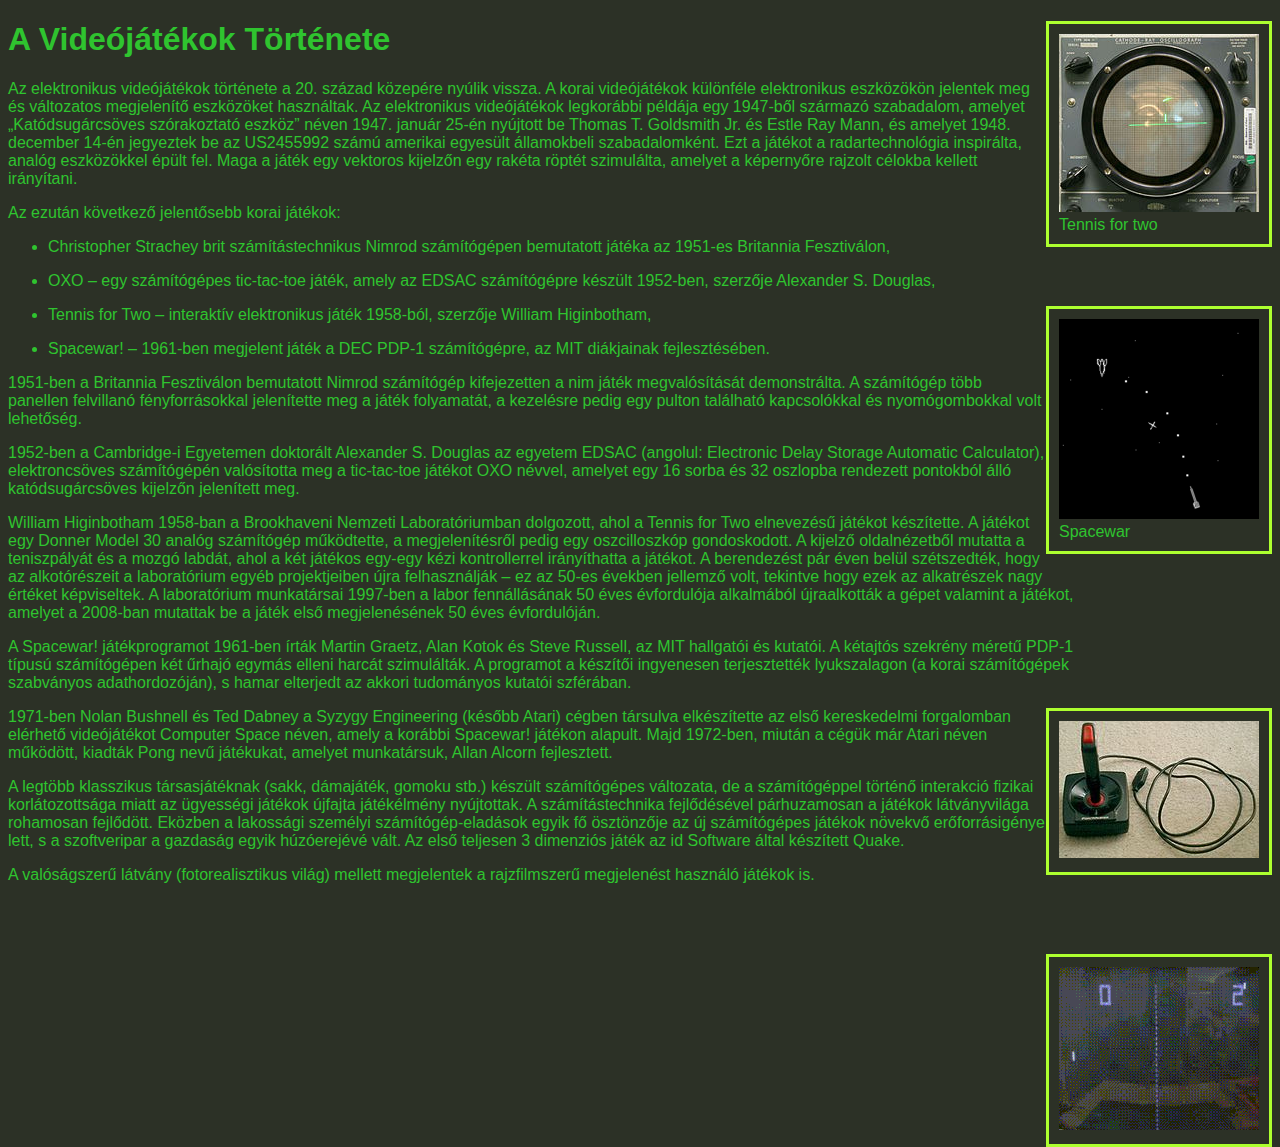
==== jatek_tortenet.html @ 8d6bd7cc "tortenet kép fixed" ====
<!DOCTYPE html>
<html lang="hu">

    <head>
        <meta charset="UTF-8">
        <meta http-equiv="X-UA-Compatible" content="IE=edge">
        <meta name="viewport" content="width=device-width, initial-scale=1.0">
        <title>Játékok története</title>
        <link rel="stylesheet" href="index.css">
    </head>

    <body>
        <div class="tortenetkep">
            <img src="images/tennis_for_two.jpg" alt="Tennis for two">
            <div class="tortenetkepszove">
                Tennis for two
            </div>
        </div>
        <h1>A Videójátékok Története</h1>

        <p>Az elektronikus videójátékok története a 20. század közepére nyúlik vissza. A korai videójátékok különféle
            elektronikus eszközökön jelentek meg és változatos megjelenítő eszközöket használtak. Az elektronikus
            videójátékok legkorábbi példája egy 1947-ből származó szabadalom, amelyet „Katódsugárcsöves szórakoztató eszköz”
            néven 1947. január 25-én nyújtott be Thomas T. Goldsmith Jr. és Estle Ray Mann, és amelyet 1948. december 14-én
            jegyeztek be az US2455992 számú amerikai egyesült államokbeli szabadalomként. Ezt a játékot a radartechnológia
            inspirálta, analóg eszközökkel épült fel. Maga a játék egy vektoros kijelzőn egy rakéta röptét szimulálta,
            amelyet a képernyőre rajzolt célokba kellett irányítani.
        </p>
        <p>
            Az ezután következő jelentősebb korai játékok:
        </p>
        
        <ul>
            <li>
                <p>
                    
                    Christopher Strachey brit számítástechnikus Nimrod számítógépen bemutatott játéka az 1951-es Britannia
                    Fesztiválon,
                </p>
            </li>
            <li>
                <p>
                    OXO – egy számítógépes tic-tac-toe játék, amely az EDSAC számítógépre készült 1952-ben, szerzője
                    Alexander S. Douglas,
                    <div class="tortenetkep">
                        <img src="images/Spacewar.jpg" alt="Spacewar"> <br>
                        <div class="tortenetkepszove">
                            Spacewar
                        </div>
                    </div>
                </p>
            </li>
            <li>
                <p>
                    Tennis for Two – interaktív elektronikus játék 1958-ból, szerzője William Higinbotham,
                </p>
            </li>
            <li>
                <p>
                    Spacewar! – 1961-ben megjelent játék a DEC PDP-1 számítógépre, az MIT diákjainak fejlesztésében.
                </p>
            </li>
        </ul>

        <p>
            1951-ben a Britannia Fesztiválon bemutatott Nimrod számítógép kifejezetten a nim játék megvalósítását
            demonstrálta. A számítógép több panellen felvillanó fényforrásokkal jelenítette meg a játék folyamatát, a
            kezelésre pedig egy pulton található kapcsolókkal és nyomógombokkal volt lehetőség.
        </p>
        <p>
            1952-ben a Cambridge-i Egyetemen doktorált Alexander S. Douglas az egyetem EDSAC (angolul: Electronic Delay
            Storage Automatic Calculator), elektroncsöves számítógépén valósította meg a tic-tac-toe játékot OXO névvel,
            amelyet egy 16 sorba és 32 oszlopba rendezett pontokból álló katódsugárcsöves kijelzőn jelenített meg.
        </p>
        <p>
            William Higinbotham 1958-ban a Brookhaveni Nemzeti Laboratóriumban dolgozott, ahol a Tennis for Two elnevezésű
            játékot készítette. A játékot egy Donner Model 30 analóg számítógép működtette, a megjelenítésről pedig egy
            oszcilloszkóp gondoskodott. A kijelző oldalnézetből mutatta a teniszpályát és a mozgó labdát, ahol a két játékos
            egy-egy kézi kontrollerrel irányíthatta a játékot. A berendezést pár éven belül szétszedték, hogy az
            alkotórészeit a laboratórium egyéb projektjeiben újra felhasználják – ez az 50-es években jellemző volt,
            tekintve hogy ezek az alkatrészek nagy értéket képviseltek. A laboratórium munkatársai 1997-ben a labor
            fennállásának 50 éves évfordulója alkalmából újraalkották a gépet valamint a játékot, amelyet a 2008-ban
            mutattak be a játék első megjelenésének 50 éves évfordulóján.
        </p>
        <p>
            A Spacewar! játékprogramot 1961-ben írták Martin Graetz, Alan Kotok és Steve Russell, az MIT hallgatói és
            kutatói. A kétajtós szekrény méretű PDP-1 típusú számítógépen két űrhajó egymás elleni harcát szimulálták. A
            programot a készítői ingyenesen terjesztették lyukszalagon (a korai számítógépek szabványos adathordozóján), s
            hamar elterjedt az akkori tudományos kutatói szférában.
        </p>
        <div class="tortenetkep">
            <img src="images/Joystick.png" alt="">
            <div class="tortenetkepszove">

            </div>
        </div>
        <p>
            1971-ben Nolan Bushnell és Ted Dabney a Syzygy Engineering (később Atari) cégben társulva elkészítette az első
            kereskedelmi forgalomban elérhető videójátékot Computer Space néven, amely a korábbi Spacewar! játékon alapult.
                Majd 1972-ben, miután a cégük már Atari néven működött, kiadták Pong nevű játékukat, amelyet munkatársuk, Allan
                Alcorn fejlesztett.
        </p>
        <p>
                A legtöbb klasszikus társasjátéknak (sakk, dámajáték, gomoku stb.) készült számítógépes változata, de a
                számítógéppel történő interakció fizikai korlátozottsága miatt az ügyességi játékok újfajta játékélmény
                nyújtottak. A számítástechnika fejlődésével párhuzamosan a játékok látványvilága rohamosan fejlődött. Eközben a
                lakossági személyi számítógép-eladások egyik fő ösztönzője az új számítógépes játékok növekvő erőforrásigénye
                lett, s a szoftveripar a gazdaság egyik húzóerejévé vált. Az első teljesen 3 dimenziós játék az id Software
                által készített Quake.
        </p>
        <p>
                A valóságszerű látvány (fotorealisztikus világ) mellett megjelentek a rajzfilmszerű megjelenést használó játékok
                is.
        </p><br><br><br>
        <div class="tortenetkep">
            <img src="images/Pong_Game.gif" alt="">
                <div class="tortenetkepszove">
                        
                </div>
        </div>
    </body>

</html>
---- index.css ----
body {
    background-color:rgb(44, 49, 38);
    color:rgb(47, 196, 47);
    font-family:Arial, Helvetica, sans-serif;
}
#topnav{
    background-color:rgb(20, 22, 17);
    border:5px solid rgb(20, 22, 17);
    padding:10px;
    box-shadow:0px 0px 10px 0px black, 0px 0px 20px 0px black;
}
#topnav a{
    color:white;
    text-decoration:none;
    font-size:22px;
    font-weight:bold;
    padding:15px;
    transition:ease-in-out 0.3s;
}
#topnav a:hover{
    background-color:rgb(47, 196, 47);
    box-shadow:0px 0px 10px 0px rgb(47, 196, 47), 0px 0px 20px 0px rgb(47, 196, 47);
    transition:ease-in-out 0.3s;
    color:black;
}
.focim{
    text-align:center;
    font-size:70px;
    cursor:default;
    margin-bottom:25px;
    margin-top:25px;
    margin-top:40px;
    margin-bottom:40px;
}

.focim span{
    font-size:115px;
    color:rgb(255, 255, 255);
    border:5px solid rgb(47, 196, 47);
    border-radius:100%;
    padding:15px;
    padding-left:45px;
    padding-right:45px;
    transition: ease-in-out 0.3s;
    background-color: rgba(19, 19, 22, 0.37);
    font-family:cursive;
    cursor:pointer;
    box-shadow:0px 0px 10px 0px black, 0px 0px 20px 0px black;
}
.focim span:hover{
    font-size:130px;
    transition: ease-in-out 0.3s;
    box-shadow:0px 0px 10px 0px rgb(47, 196, 47), 0px 0px 20px 0px rgb(47, 196, 47);
   
    background-color:rgba(255, 255, 255, 0.164);
    color:rgb(255, 255, 255);
    border:3px solid rgba(0, 0, 0, 0);

}
p{
    margin-right:190px;
}
.focim a{
    text-decoration:none;

}
.tortenetkep{
    float:right;
    padding: 10px;
    border:3px solid greenyellow;
    width:200px;
}
.tortenetkepszoveg{
    position:relative;
    left:10px;
    right: 10px;
    top:5px;
    width:180px;
    height:auto;

}
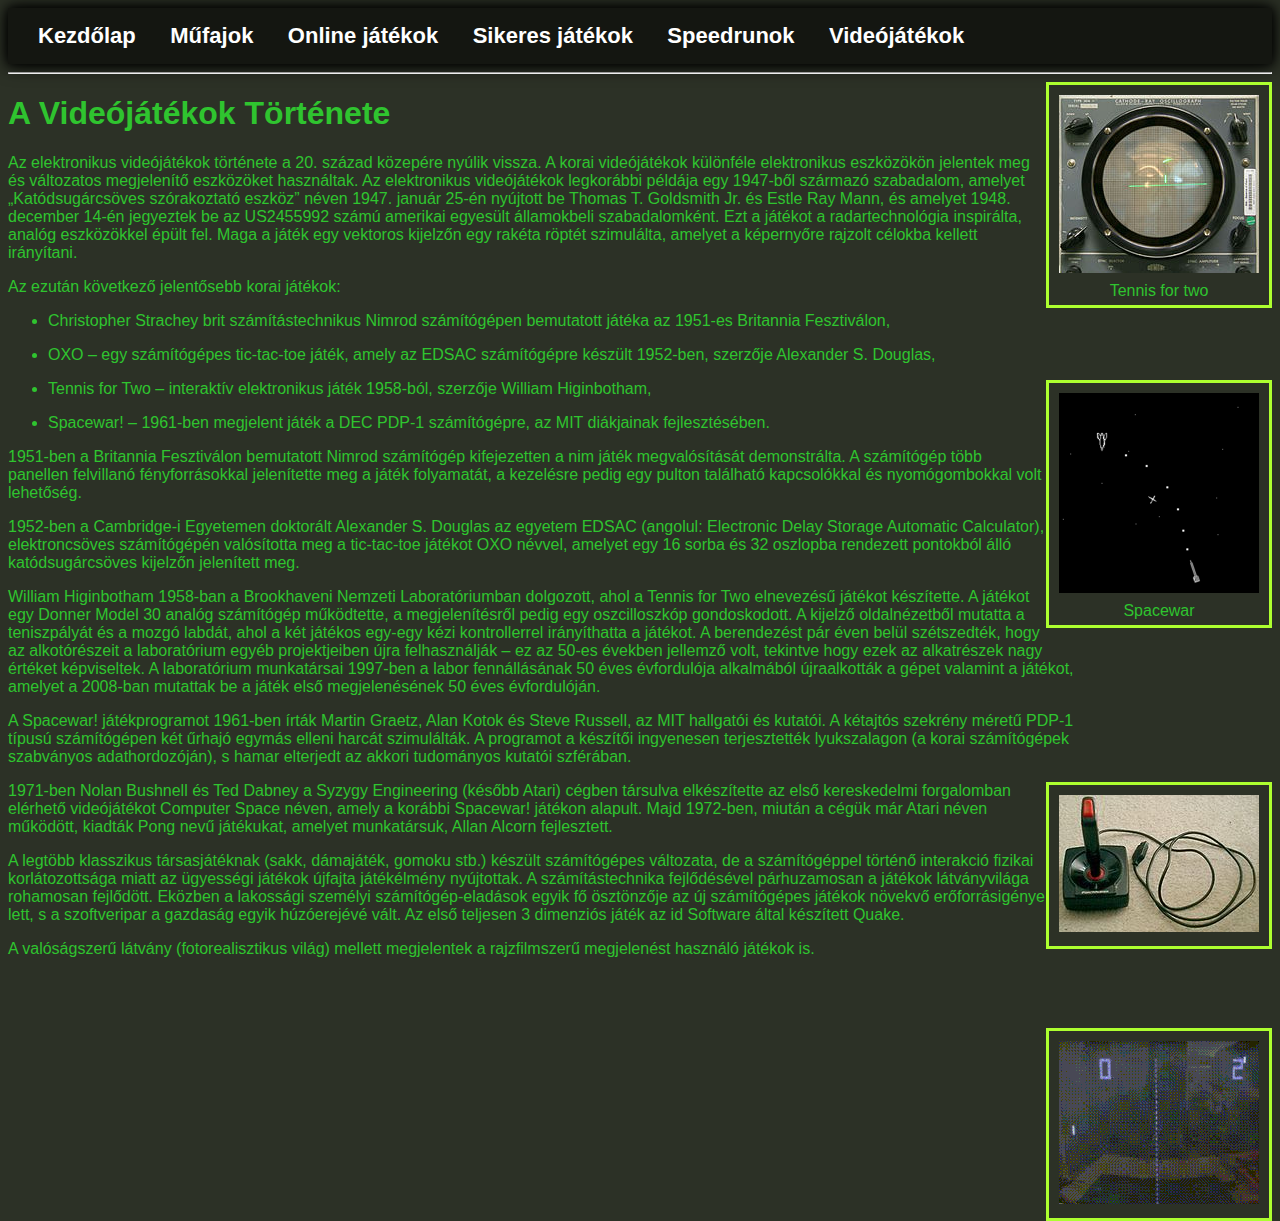
==== commit 76b1e3ea: "Merge branch 'main' of https://github.com/mezeirenata/Jatekok" ====
--- a/jatek_tortenet.html
+++ b/jatek_tortenet.html
@@ -7,12 +7,27 @@
         <meta name="viewport" content="width=device-width, initial-scale=1.0">
         <title>Játékok története</title>
         <link rel="stylesheet" href="index.css">
+
+        <style>
+        </style>
+
     </head>
 
     <body>
+
+        <div id="topnav">
+            <a href="index.html">Kezdőlap</a>
+            <a href="mufajok.html">Műfajok</a>
+            <a href="onlinejatekok.html">Online játékok</a>
+            <a href="sikeres.html">Sikeres játékok</a>
+            <a href="speedrunok.html">Speedrunok</a>
+            <a href="videojatekok.html">Videójátékok</a>
+        </div>
+           <hr>
+
         <div class="tortenetkep">
             <img src="images/tennis_for_two.jpg" alt="Tennis for two">
-            <div class="tortenetkepszove">
+            <div class="tortenetkepszoveg">
                 Tennis for two
             </div>
         </div>
@@ -44,7 +59,7 @@
                     Alexander S. Douglas,
                     <div class="tortenetkep">
                         <img src="images/Spacewar.jpg" alt="Spacewar"> <br>
-                        <div class="tortenetkepszove">
+                        <div class="tortenetkepszoveg">
                             Spacewar
                         </div>
                     </div>
@@ -90,7 +105,7 @@
         </p>
         <div class="tortenetkep">
             <img src="images/Joystick.png" alt="">
-            <div class="tortenetkepszove">
+            <div class="tortenetkepszoveg">
 
             </div>
         </div>
@@ -114,7 +129,7 @@
         </p><br><br><br>
         <div class="tortenetkep">
             <img src="images/Pong_Game.gif" alt="">
-                <div class="tortenetkepszove">
+                <div class="tortenetkepszoveg">
                         
                 </div>
         </div>
--- a/index.css
+++ b/index.css
@@ -77,5 +77,6 @@
     top:5px;
     width:180px;
     height:auto;
+    text-align:center;
 
 }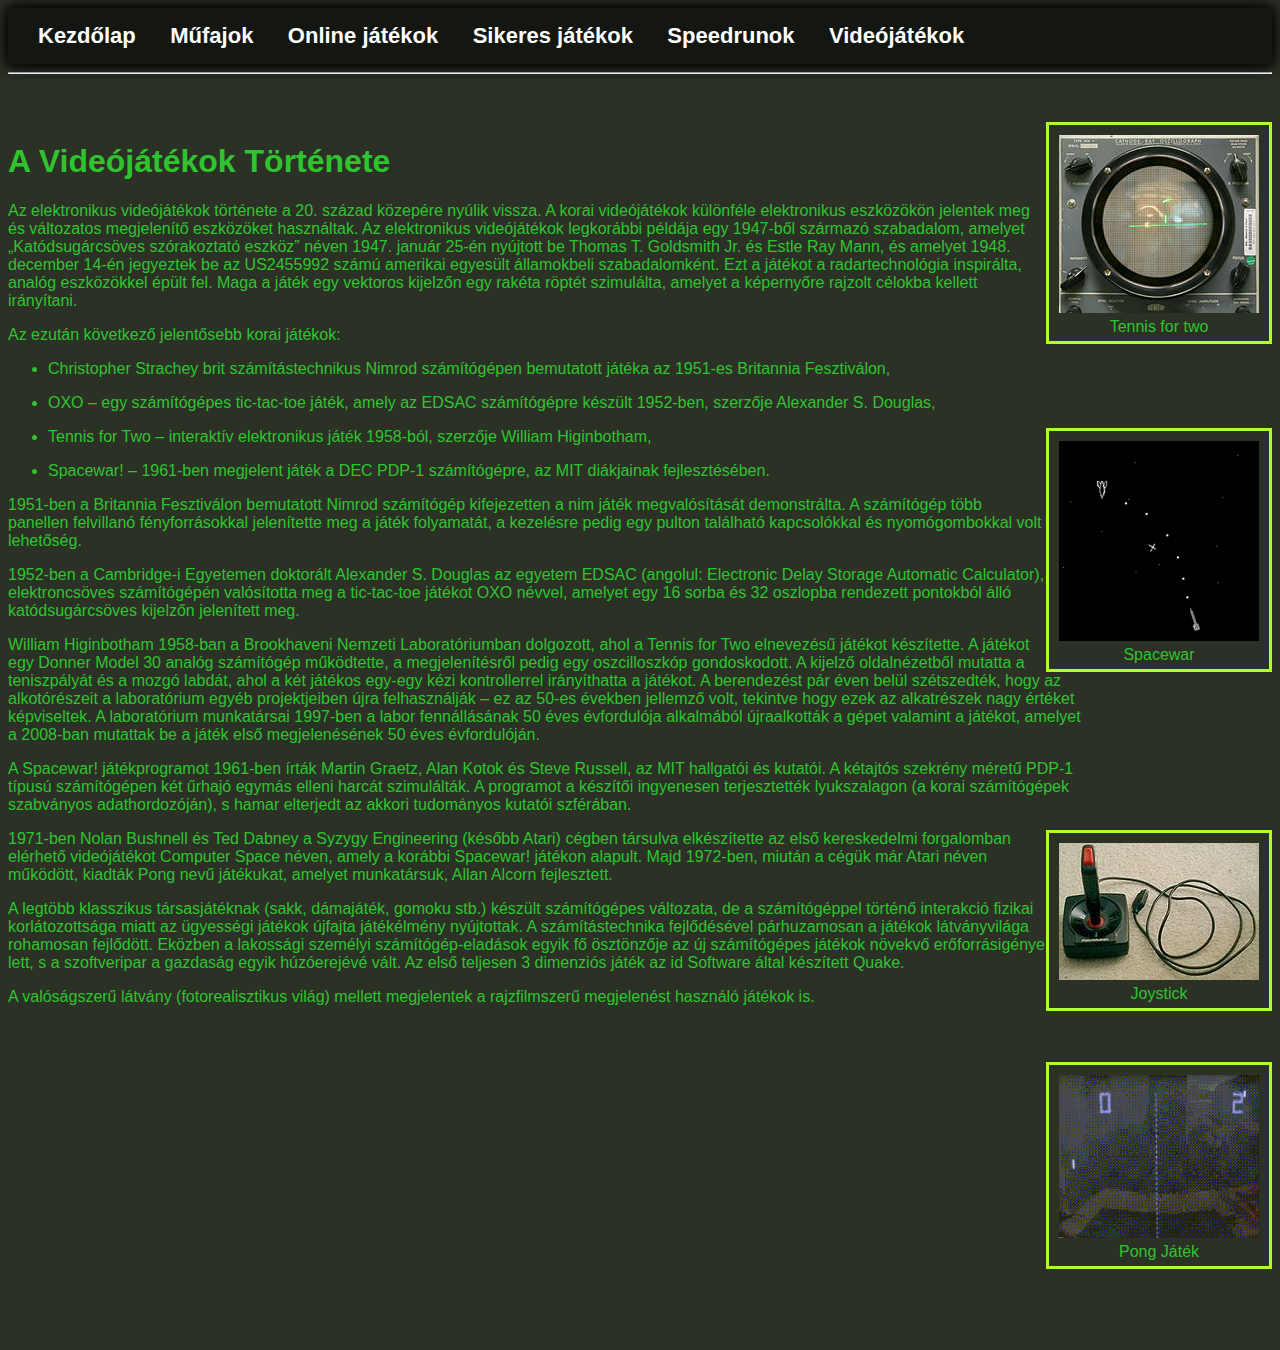
==== commit 3e5bd2dd: "haladas" ====
--- a/jatek_tortenet.html
+++ b/jatek_tortenet.html
@@ -1,138 +1,148 @@
 <!DOCTYPE html>
 <html lang="hu">
 
-    <head>
-        <meta charset="UTF-8">
-        <meta http-equiv="X-UA-Compatible" content="IE=edge">
-        <meta name="viewport" content="width=device-width, initial-scale=1.0">
-        <title>Játékok története</title>
-        <link rel="stylesheet" href="index.css">
+<head>
+    <meta charset="UTF-8">
+    <meta http-equiv="X-UA-Compatible" content="IE=edge">
+    <meta name="viewport" content="width=device-width, initial-scale=1.0">
+    <title>Játékok története</title>
+    <link rel="stylesheet" href="index.css">
 
-        <style>
-        </style>
+    <style>
+        img {
+            float: right;
+        }
 
-    </head>
+        p {
+            max-width: 100rem;
+        }
+    </style>
 
-    <body>
+</head>
 
-        <div id="topnav">
-            <a href="index.html">Kezdőlap</a>
-            <a href="mufajok.html">Műfajok</a>
-            <a href="onlinejatekok.html">Online játékok</a>
-            <a href="sikeres.html">Sikeres játékok</a>
-            <a href="speedrunok.html">Speedrunok</a>
-            <a href="videojatekok.html">Videójátékok</a>
+<body>
+
+    <div id="topnav">
+        <a href="index.html">Kezdőlap</a>
+        <a href="mufajok.html">Műfajok</a>
+        <a href="onlinejatekok.html">Online játékok</a>
+        <a href="sikeres.html">Sikeres játékok</a>
+        <a href="speedrunok.html">Speedrunok</a>
+        <a href="videojatekok.html">Videójátékok</a>
+    </div>
+    <hr>
+    <div style="border: 20px solid rgb(44, 49, 38);"></div>
+    <div class="tortenetkep">
+        <img src="images/tennis_for_two.jpg" alt="Tennis for two">
+        <div class="tortenetkepszoveg">
+            Tennis for two
         </div>
-           <hr>
+    </div>
+    <h1>A Videójátékok Története</h1>
 
-        <div class="tortenetkep">
-            <img src="images/tennis_for_two.jpg" alt="Tennis for two">
-            <div class="tortenetkepszoveg">
-                Tennis for two
+    <p>Az elektronikus videójátékok története a 20. század közepére nyúlik vissza. A korai videójátékok különféle
+        elektronikus eszközökön jelentek meg és változatos megjelenítő eszközöket használtak. Az elektronikus
+        videójátékok legkorábbi példája egy 1947-ből származó szabadalom, amelyet „Katódsugárcsöves szórakoztató eszköz”
+        néven 1947. január 25-én nyújtott be Thomas T. Goldsmith Jr. és Estle Ray Mann, és amelyet 1948. december 14-én
+        jegyeztek be az US2455992 számú amerikai egyesült államokbeli szabadalomként. Ezt a játékot a radartechnológia
+        inspirálta, analóg eszközökkel épült fel. Maga a játék egy vektoros kijelzőn egy rakéta röptét szimulálta,
+        amelyet a képernyőre rajzolt célokba kellett irányítani.
+    </p>
+    <p>
+        Az ezután következő jelentősebb korai játékok:
+    </p>
+
+    <ul>
+        <li>
+            <p>
+                Christopher Strachey brit számítástechnikus Nimrod számítógépen bemutatott játéka az 1951-es Britannia
+                Fesztiválon,
+            </p>
+        </li>
+        <li>
+            <p>
+                OXO – egy számítógépes tic-tac-toe játék, amely az EDSAC számítógépre készült 1952-ben, szerzője
+                Alexander S. Douglas,
+            <div class="tortenetkep">
+                <img src="images/Spacewar.jpg" alt="Spacewar">
+                <div class="tortenetkepszoveg">
+                    Spacewar
+                </div>
             </div>
+            </p>
+        </li>
+        <li>
+            <p>
+                Tennis for Two – interaktív elektronikus játék 1958-ból, szerzője William Higinbotham,
+            </p>
+        </li>
+        <li>
+            <p>
+                Spacewar! – 1961-ben megjelent játék a DEC PDP-1 számítógépre, az MIT diákjainak fejlesztésében.
+            </p>
+        </li>
+    </ul>
+
+    <p>
+        1951-ben a Britannia Fesztiválon bemutatott Nimrod számítógép kifejezetten a nim játék megvalósítását
+        demonstrálta. A számítógép több panellen felvillanó fényforrásokkal jelenítette meg a játék folyamatát, a
+        kezelésre pedig egy pulton található kapcsolókkal és nyomógombokkal volt lehetőség.
+    </p>
+    <p>
+        1952-ben a Cambridge-i Egyetemen doktorált Alexander S. Douglas az egyetem EDSAC (angolul: Electronic Delay
+        Storage Automatic Calculator), elektroncsöves számítógépén valósította meg a tic-tac-toe játékot OXO névvel,
+        amelyet egy 16 sorba és 32 oszlopba rendezett pontokból álló katódsugárcsöves kijelzőn jelenített meg.
+    </p>
+    <p>
+        William Higinbotham 1958-ban a Brookhaveni Nemzeti Laboratóriumban dolgozott, ahol a Tennis for Two elnevezésű
+        játékot készítette. A játékot egy Donner Model 30 analóg számítógép működtette, a megjelenítésről pedig egy
+        oszcilloszkóp gondoskodott. A kijelző oldalnézetből mutatta a teniszpályát és a mozgó labdát, ahol a két játékos
+        egy-egy kézi kontrollerrel irányíthatta a játékot. A berendezést pár éven belül szétszedték, hogy az
+        alkotórészeit a laboratórium egyéb projektjeiben újra felhasználják – ez az 50-es években jellemző volt,
+        tekintve hogy ezek az alkatrészek nagy értéket képviseltek. A laboratórium munkatársai 1997-ben a labor
+        fennállásának 50 éves évfordulója alkalmából újraalkották a gépet valamint a játékot, amelyet a 2008-ban
+        mutattak be a játék első megjelenésének 50 éves évfordulóján.
+    </p>
+    <p>
+        A Spacewar! játékprogramot 1961-ben írták Martin Graetz, Alan Kotok és Steve Russell, az MIT hallgatói és
+        kutatói. A kétajtós szekrény méretű PDP-1 típusú számítógépen két űrhajó egymás elleni harcát szimulálták. A
+        programot a készítői ingyenesen terjesztették lyukszalagon (a korai számítógépek szabványos adathordozóján), s
+        hamar elterjedt az akkori tudományos kutatói szférában.
+    </p>
+    <div style="border: 0px solid rgb(44, 49, 38);"></div>
+    <div class="tortenetkep">
+        <img src="images/Joystick.png" alt="">
+        <div class="tortenetkepszoveg">
+            Joystick
         </div>
-        <h1>A Videójátékok Története</h1>
-
-        <p>Az elektronikus videójátékok története a 20. század közepére nyúlik vissza. A korai videójátékok különféle
-            elektronikus eszközökön jelentek meg és változatos megjelenítő eszközöket használtak. Az elektronikus
-            videójátékok legkorábbi példája egy 1947-ből származó szabadalom, amelyet „Katódsugárcsöves szórakoztató eszköz”
-            néven 1947. január 25-én nyújtott be Thomas T. Goldsmith Jr. és Estle Ray Mann, és amelyet 1948. december 14-én
-            jegyeztek be az US2455992 számú amerikai egyesült államokbeli szabadalomként. Ezt a játékot a radartechnológia
-            inspirálta, analóg eszközökkel épült fel. Maga a játék egy vektoros kijelzőn egy rakéta röptét szimulálta,
-            amelyet a képernyőre rajzolt célokba kellett irányítani.
-        </p>
-        <p>
-            Az ezután következő jelentősebb korai játékok:
-        </p>
-        
-        <ul>
-            <li>
-                <p>
-                    
-                    Christopher Strachey brit számítástechnikus Nimrod számítógépen bemutatott játéka az 1951-es Britannia
-                    Fesztiválon,
-                </p>
-            </li>
-            <li>
-                <p>
-                    OXO – egy számítógépes tic-tac-toe játék, amely az EDSAC számítógépre készült 1952-ben, szerzője
-                    Alexander S. Douglas,
-                    <div class="tortenetkep">
-                        <img src="images/Spacewar.jpg" alt="Spacewar"> <br>
-                        <div class="tortenetkepszoveg">
-                            Spacewar
-                        </div>
-                    </div>
-                </p>
-            </li>
-            <li>
-                <p>
-                    Tennis for Two – interaktív elektronikus játék 1958-ból, szerzője William Higinbotham,
-                </p>
-            </li>
-            <li>
-                <p>
-                    Spacewar! – 1961-ben megjelent játék a DEC PDP-1 számítógépre, az MIT diákjainak fejlesztésében.
-                </p>
-            </li>
-        </ul>
-
-        <p>
-            1951-ben a Britannia Fesztiválon bemutatott Nimrod számítógép kifejezetten a nim játék megvalósítását
-            demonstrálta. A számítógép több panellen felvillanó fényforrásokkal jelenítette meg a játék folyamatát, a
-            kezelésre pedig egy pulton található kapcsolókkal és nyomógombokkal volt lehetőség.
-        </p>
-        <p>
-            1952-ben a Cambridge-i Egyetemen doktorált Alexander S. Douglas az egyetem EDSAC (angolul: Electronic Delay
-            Storage Automatic Calculator), elektroncsöves számítógépén valósította meg a tic-tac-toe játékot OXO névvel,
-            amelyet egy 16 sorba és 32 oszlopba rendezett pontokból álló katódsugárcsöves kijelzőn jelenített meg.
-        </p>
-        <p>
-            William Higinbotham 1958-ban a Brookhaveni Nemzeti Laboratóriumban dolgozott, ahol a Tennis for Two elnevezésű
-            játékot készítette. A játékot egy Donner Model 30 analóg számítógép működtette, a megjelenítésről pedig egy
-            oszcilloszkóp gondoskodott. A kijelző oldalnézetből mutatta a teniszpályát és a mozgó labdát, ahol a két játékos
-            egy-egy kézi kontrollerrel irányíthatta a játékot. A berendezést pár éven belül szétszedték, hogy az
-            alkotórészeit a laboratórium egyéb projektjeiben újra felhasználják – ez az 50-es években jellemző volt,
-            tekintve hogy ezek az alkatrészek nagy értéket képviseltek. A laboratórium munkatársai 1997-ben a labor
-            fennállásának 50 éves évfordulója alkalmából újraalkották a gépet valamint a játékot, amelyet a 2008-ban
-            mutattak be a játék első megjelenésének 50 éves évfordulóján.
-        </p>
-        <p>
-            A Spacewar! játékprogramot 1961-ben írták Martin Graetz, Alan Kotok és Steve Russell, az MIT hallgatói és
-            kutatói. A kétajtós szekrény méretű PDP-1 típusú számítógépen két űrhajó egymás elleni harcát szimulálták. A
-            programot a készítői ingyenesen terjesztették lyukszalagon (a korai számítógépek szabványos adathordozóján), s
-            hamar elterjedt az akkori tudományos kutatói szférában.
-        </p>
-        <div class="tortenetkep">
-            <img src="images/Joystick.png" alt="">
-            <div class="tortenetkepszoveg">
-
-            </div>
+    </div>
+    <p>
+        1971-ben Nolan Bushnell és Ted Dabney a Syzygy Engineering (később Atari) cégben társulva elkészítette az első
+        kereskedelmi forgalomban elérhető videójátékot Computer Space néven, amely a korábbi Spacewar! játékon alapult.
+        Majd 1972-ben, miután a cégük már Atari néven működött, kiadták Pong nevű játékukat, amelyet munkatársuk, Allan
+        Alcorn fejlesztett.
+    </p>
+    <p>
+        A legtöbb klasszikus társasjátéknak (sakk, dámajáték, gomoku stb.) készült számítógépes változata, de a
+        számítógéppel történő interakció fizikai korlátozottsága miatt az ügyességi játékok újfajta játékélmény
+        nyújtottak. A számítástechnika fejlődésével párhuzamosan a játékok látványvilága rohamosan fejlődött. Eközben a
+        lakossági személyi számítógép-eladások egyik fő ösztönzője az új számítógépes játékok növekvő erőforrásigénye
+        lett, s a szoftveripar a gazdaság egyik húzóerejévé vált. Az első teljesen 3 dimenziós játék az id Software
+        által készített Quake.
+    </p>
+    <p>
+        A valóságszerű látvány (fotorealisztikus világ) mellett megjelentek a rajzfilmszerű megjelenést használó játékok
+        is.
+    </p>
+    <div style="border: 20px solid rgb(44, 49, 38);"></div>
+    <div class="tortenetkep">
+        <img src="images/Pong_Game.gif" alt="">
+        <div class="tortenetkepszoveg">
+            Pong Játék
         </div>
-        <p>
-            1971-ben Nolan Bushnell és Ted Dabney a Syzygy Engineering (később Atari) cégben társulva elkészítette az első
-            kereskedelmi forgalomban elérhető videójátékot Computer Space néven, amely a korábbi Spacewar! játékon alapult.
-                Majd 1972-ben, miután a cégük már Atari néven működött, kiadták Pong nevű játékukat, amelyet munkatársuk, Allan
-                Alcorn fejlesztett.
-        </p>
-        <p>
-                A legtöbb klasszikus társasjátéknak (sakk, dámajáték, gomoku stb.) készült számítógépes változata, de a
-                számítógéppel történő interakció fizikai korlátozottsága miatt az ügyességi játékok újfajta játékélmény
-                nyújtottak. A számítástechnika fejlődésével párhuzamosan a játékok látványvilága rohamosan fejlődött. Eközben a
-                lakossági személyi számítógép-eladások egyik fő ösztönzője az új számítógépes játékok növekvő erőforrásigénye
-                lett, s a szoftveripar a gazdaság egyik húzóerejévé vált. Az első teljesen 3 dimenziós játék az id Software
-                által készített Quake.
-        </p>
-        <p>
-                A valóságszerű látvány (fotorealisztikus világ) mellett megjelentek a rajzfilmszerű megjelenést használó játékok
-                is.
-        </p><br><br><br>
-        <div class="tortenetkep">
-            <img src="images/Pong_Game.gif" alt="">
-                <div class="tortenetkepszoveg">
-                        
-                </div>
-        </div>
-    </body>
+    </div>
+    <div style="border: 100px solid rgb(44, 49, 38);"></div>
+    <div style="border: 40px solid rgb(44, 49, 38);"></div>
+</body>
 
 </html>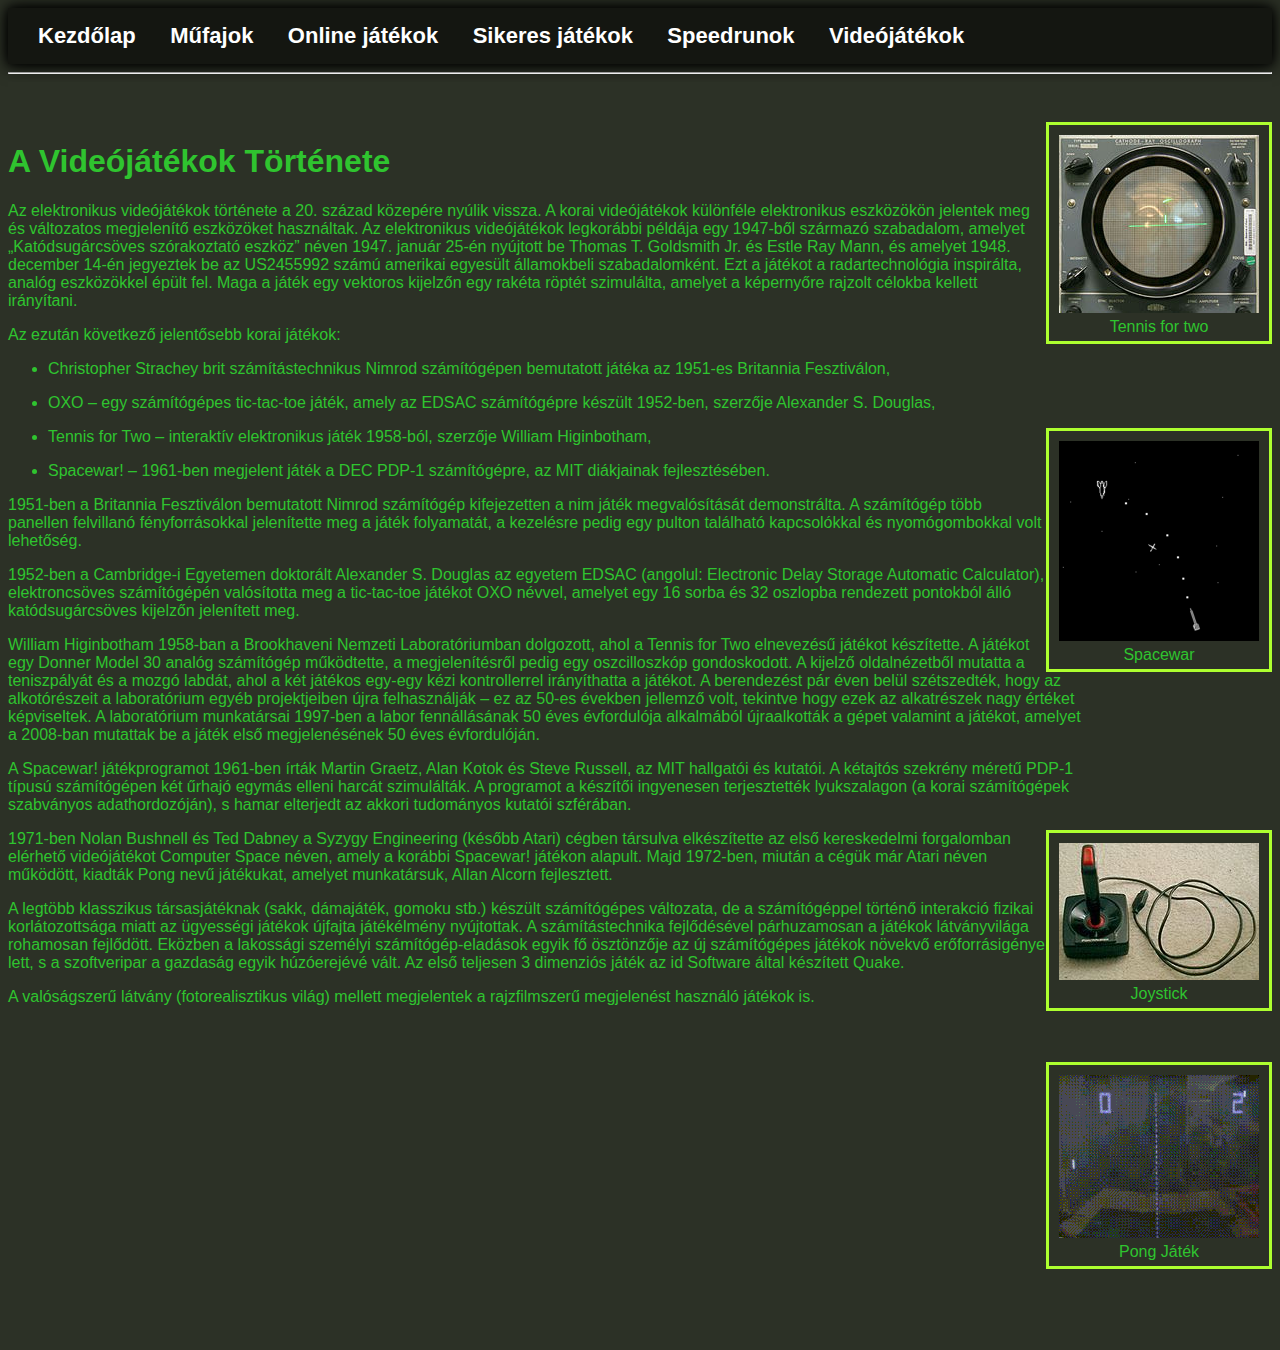
==== commit 25df9791: "Haladás" ====
--- a/jatek_tortenet.html
+++ b/jatek_tortenet.html
@@ -69,7 +69,6 @@
                     Spacewar
                 </div>
             </div>
-            </p>
         </li>
         <li>
             <p>
@@ -109,7 +108,7 @@
         programot a készítői ingyenesen terjesztették lyukszalagon (a korai számítógépek szabványos adathordozóján), s
         hamar elterjedt az akkori tudományos kutatói szférában.
     </p>
-    <div style="border: 0px solid rgb(44, 49, 38);"></div>
+    <div style="border: 0 solid rgb(44, 49, 38);"></div>
     <div class="tortenetkep">
         <img src="images/Joystick.png" alt="">
         <div class="tortenetkepszoveg">
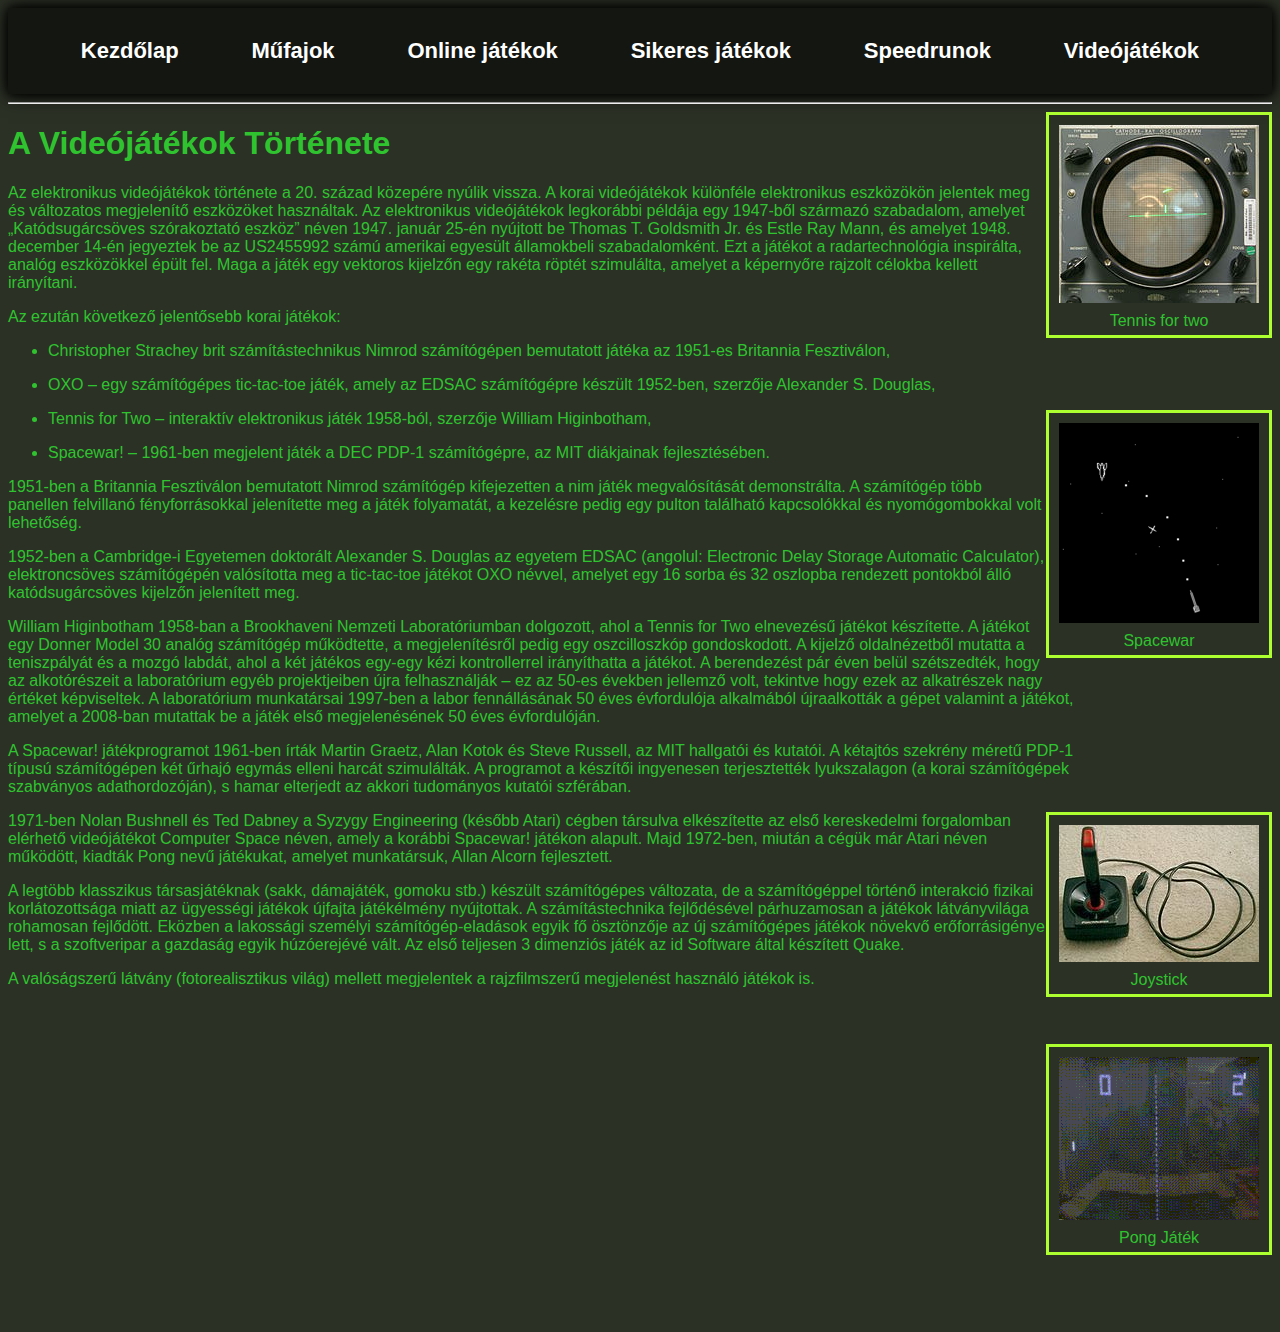
==== commit 0a6a58b7: "Merge branch 'main' of https://github.com/mezeirenata/Jatekok" ====
--- a/jatek_tortenet.html
+++ b/jatek_tortenet.html
@@ -9,139 +9,142 @@
     <link rel="stylesheet" href="index.css">
 
     <style>
-        img {
-            float: right;
+        .tortenet-p {
+            max-width: 100rem;
         }
 
-        p {
-            max-width: 100rem;
+        .vege-div {
+            border: 70px solid rgb(44, 49, 38);
+        }
+
+        .terkoz {
+            border: 20px solid rgb(44, 49, 38);
         }
     </style>
 
 </head>
 
 <body>
+<div id="topnav">
+    <a href="index.html">Kezdőlap</a>
+    <a href="mufajok.html">Műfajok</a>
+    <a href="onlinejatekok.html">Online játékok</a>
+    <a href="sikeres.html">Sikeres játékok</a>
+    <a href="speedrunok.html">Speedrunok</a>
+    <a href="videojatekok.html">Videójátékok</a>
+</div>
+<hr>
+<div></div>
+<div class="tortenetkep">
+    <img src="images/tennis_for_two.jpg" alt="Tennis for two">
+    <div class="tortenetkepszoveg">
+        Tennis for two
+    </div>
+</div>
+<h1>A Videójátékok Története</h1>
 
-    <div id="topnav">
-        <a href="index.html">Kezdőlap</a>
-        <a href="mufajok.html">Műfajok</a>
-        <a href="onlinejatekok.html">Online játékok</a>
-        <a href="sikeres.html">Sikeres játékok</a>
-        <a href="speedrunok.html">Speedrunok</a>
-        <a href="videojatekok.html">Videójátékok</a>
+<p class="tortenet-p">Az elektronikus videójátékok története a 20. század közepére nyúlik vissza. A korai videójátékok
+    különféle
+    elektronikus eszközökön jelentek meg és változatos megjelenítő eszközöket használtak. Az elektronikus
+    videójátékok legkorábbi példája egy 1947-ből származó szabadalom, amelyet „Katódsugárcsöves szórakoztató eszköz”
+    néven 1947. január 25-én nyújtott be Thomas T. Goldsmith Jr. és Estle Ray Mann, és amelyet 1948. december 14-én
+    jegyeztek be az US2455992 számú amerikai egyesült államokbeli szabadalomként. Ezt a játékot a radartechnológia
+    inspirálta, analóg eszközökkel épült fel. Maga a játék egy vektoros kijelzőn egy rakéta röptét szimulálta,
+    amelyet a képernyőre rajzolt célokba kellett irányítani.
+</p>
+<p class="tortenet-p">
+    Az ezután következő jelentősebb korai játékok:
+</p>
+
+<ul>
+    <li>
+        <p class="tortenet-p">
+            Christopher Strachey brit számítástechnikus Nimrod számítógépen bemutatott játéka az 1951-es Britannia
+            Fesztiválon,
+        </p>
+    </li>
+    <li>
+        <p class="tortenet-p">
+            OXO – egy számítógépes tic-tac-toe játék, amely az EDSAC számítógépre készült 1952-ben, szerzője
+            Alexander S. Douglas,
+        <div class="tortenetkep">
+            <img src="images/Spacewar.jpg" alt="Spacewar">
+            <div class="tortenetkepszoveg">
+                Spacewar
+            </div>
+        </div>
+    </li>
+    <li>
+        <p class="tortenet-p">
+            Tennis for Two – interaktív elektronikus játék 1958-ból, szerzője William Higinbotham,
+        </p>
+    </li>
+    <li>
+        <p class="tortenet-p">
+            Spacewar! – 1961-ben megjelent játék a DEC PDP-1 számítógépre, az MIT diákjainak fejlesztésében.
+        </p>
+    </li>
+</ul>
+
+<p class="tortenet-p">
+    1951-ben a Britannia Fesztiválon bemutatott Nimrod számítógép kifejezetten a nim játék megvalósítását
+    demonstrálta. A számítógép több panellen felvillanó fényforrásokkal jelenítette meg a játék folyamatát, a
+    kezelésre pedig egy pulton található kapcsolókkal és nyomógombokkal volt lehetőség.
+</p>
+<p class="tortenet-p">
+    1952-ben a Cambridge-i Egyetemen doktorált Alexander S. Douglas az egyetem EDSAC (angolul: Electronic Delay
+    Storage Automatic Calculator), elektroncsöves számítógépén valósította meg a tic-tac-toe játékot OXO névvel,
+    amelyet egy 16 sorba és 32 oszlopba rendezett pontokból álló katódsugárcsöves kijelzőn jelenített meg.
+</p>
+<p class="tortenet-p">
+    William Higinbotham 1958-ban a Brookhaveni Nemzeti Laboratóriumban dolgozott, ahol a Tennis for Two elnevezésű
+    játékot készítette. A játékot egy Donner Model 30 analóg számítógép működtette, a megjelenítésről pedig egy
+    oszcilloszkóp gondoskodott. A kijelző oldalnézetből mutatta a teniszpályát és a mozgó labdát, ahol a két játékos
+    egy-egy kézi kontrollerrel irányíthatta a játékot. A berendezést pár éven belül szétszedték, hogy az
+    alkotórészeit a laboratórium egyéb projektjeiben újra felhasználják – ez az 50-es években jellemző volt,
+    tekintve hogy ezek az alkatrészek nagy értéket képviseltek. A laboratórium munkatársai 1997-ben a labor
+    fennállásának 50 éves évfordulója alkalmából újraalkották a gépet valamint a játékot, amelyet a 2008-ban
+    mutattak be a játék első megjelenésének 50 éves évfordulóján.
+</p>
+<p class="tortenet-p">
+    A Spacewar! játékprogramot 1961-ben írták Martin Graetz, Alan Kotok és Steve Russell, az MIT hallgatói és
+    kutatói. A kétajtós szekrény méretű PDP-1 típusú számítógépen két űrhajó egymás elleni harcát szimulálták. A
+    programot a készítői ingyenesen terjesztették lyukszalagon (a korai számítógépek szabványos adathordozóján), s
+    hamar elterjedt az akkori tudományos kutatói szférában.
+</p>
+<div class="tortenetkep">
+    <img src="images/Joystick.png" alt="">
+    <div class="tortenetkepszoveg">
+        Joystick
     </div>
-    <hr>
-    <div style="border: 20px solid rgb(44, 49, 38);"></div>
-    <div class="tortenetkep">
-        <img src="images/tennis_for_two.jpg" alt="Tennis for two">
-        <div class="tortenetkepszoveg">
-            Tennis for two
-        </div>
+</div>
+<p class="tortenet-p">
+    1971-ben Nolan Bushnell és Ted Dabney a Syzygy Engineering (később Atari) cégben társulva elkészítette az első
+    kereskedelmi forgalomban elérhető videójátékot Computer Space néven, amely a korábbi Spacewar! játékon alapult.
+    Majd 1972-ben, miután a cégük már Atari néven működött, kiadták Pong nevű játékukat, amelyet munkatársuk, Allan
+    Alcorn fejlesztett.
+</p>
+<p class="tortenet-p">
+    A legtöbb klasszikus társasjátéknak (sakk, dámajáték, gomoku stb.) készült számítógépes változata, de a
+    számítógéppel történő interakció fizikai korlátozottsága miatt az ügyességi játékok újfajta játékélmény
+    nyújtottak. A számítástechnika fejlődésével párhuzamosan a játékok látványvilága rohamosan fejlődött. Eközben a
+    lakossági személyi számítógép-eladások egyik fő ösztönzője az új számítógépes játékok növekvő erőforrásigénye
+    lett, s a szoftveripar a gazdaság egyik húzóerejévé vált. Az első teljesen 3 dimenziós játék az id Software
+    által készített Quake.
+</p>
+<p class="tortenet-p">
+    A valóságszerű látvány (fotorealisztikus világ) mellett megjelentek a rajzfilmszerű megjelenést használó játékok
+    is.
+</p>
+<div class="terkoz"></div>
+<div class="tortenetkep">
+    <img src="images/Pong_Game.gif" alt="">
+    <div class="tortenetkepszoveg">
+        Pong Játék
     </div>
-    <h1>A Videójátékok Története</h1>
-
-    <p>Az elektronikus videójátékok története a 20. század közepére nyúlik vissza. A korai videójátékok különféle
-        elektronikus eszközökön jelentek meg és változatos megjelenítő eszközöket használtak. Az elektronikus
-        videójátékok legkorábbi példája egy 1947-ből származó szabadalom, amelyet „Katódsugárcsöves szórakoztató eszköz”
-        néven 1947. január 25-én nyújtott be Thomas T. Goldsmith Jr. és Estle Ray Mann, és amelyet 1948. december 14-én
-        jegyeztek be az US2455992 számú amerikai egyesült államokbeli szabadalomként. Ezt a játékot a radartechnológia
-        inspirálta, analóg eszközökkel épült fel. Maga a játék egy vektoros kijelzőn egy rakéta röptét szimulálta,
-        amelyet a képernyőre rajzolt célokba kellett irányítani.
-    </p>
-    <p>
-        Az ezután következő jelentősebb korai játékok:
-    </p>
-
-    <ul>
-        <li>
-            <p>
-                Christopher Strachey brit számítástechnikus Nimrod számítógépen bemutatott játéka az 1951-es Britannia
-                Fesztiválon,
-            </p>
-        </li>
-        <li>
-            <p>
-                OXO – egy számítógépes tic-tac-toe játék, amely az EDSAC számítógépre készült 1952-ben, szerzője
-                Alexander S. Douglas,
-            <div class="tortenetkep">
-                <img src="images/Spacewar.jpg" alt="Spacewar">
-                <div class="tortenetkepszoveg">
-                    Spacewar
-                </div>
-            </div>
-        </li>
-        <li>
-            <p>
-                Tennis for Two – interaktív elektronikus játék 1958-ból, szerzője William Higinbotham,
-            </p>
-        </li>
-        <li>
-            <p>
-                Spacewar! – 1961-ben megjelent játék a DEC PDP-1 számítógépre, az MIT diákjainak fejlesztésében.
-            </p>
-        </li>
-    </ul>
-
-    <p>
-        1951-ben a Britannia Fesztiválon bemutatott Nimrod számítógép kifejezetten a nim játék megvalósítását
-        demonstrálta. A számítógép több panellen felvillanó fényforrásokkal jelenítette meg a játék folyamatát, a
-        kezelésre pedig egy pulton található kapcsolókkal és nyomógombokkal volt lehetőség.
-    </p>
-    <p>
-        1952-ben a Cambridge-i Egyetemen doktorált Alexander S. Douglas az egyetem EDSAC (angolul: Electronic Delay
-        Storage Automatic Calculator), elektroncsöves számítógépén valósította meg a tic-tac-toe játékot OXO névvel,
-        amelyet egy 16 sorba és 32 oszlopba rendezett pontokból álló katódsugárcsöves kijelzőn jelenített meg.
-    </p>
-    <p>
-        William Higinbotham 1958-ban a Brookhaveni Nemzeti Laboratóriumban dolgozott, ahol a Tennis for Two elnevezésű
-        játékot készítette. A játékot egy Donner Model 30 analóg számítógép működtette, a megjelenítésről pedig egy
-        oszcilloszkóp gondoskodott. A kijelző oldalnézetből mutatta a teniszpályát és a mozgó labdát, ahol a két játékos
-        egy-egy kézi kontrollerrel irányíthatta a játékot. A berendezést pár éven belül szétszedték, hogy az
-        alkotórészeit a laboratórium egyéb projektjeiben újra felhasználják – ez az 50-es években jellemző volt,
-        tekintve hogy ezek az alkatrészek nagy értéket képviseltek. A laboratórium munkatársai 1997-ben a labor
-        fennállásának 50 éves évfordulója alkalmából újraalkották a gépet valamint a játékot, amelyet a 2008-ban
-        mutattak be a játék első megjelenésének 50 éves évfordulóján.
-    </p>
-    <p>
-        A Spacewar! játékprogramot 1961-ben írták Martin Graetz, Alan Kotok és Steve Russell, az MIT hallgatói és
-        kutatói. A kétajtós szekrény méretű PDP-1 típusú számítógépen két űrhajó egymás elleni harcát szimulálták. A
-        programot a készítői ingyenesen terjesztették lyukszalagon (a korai számítógépek szabványos adathordozóján), s
-        hamar elterjedt az akkori tudományos kutatói szférában.
-    </p>
-    <div style="border: 0 solid rgb(44, 49, 38);"></div>
-    <div class="tortenetkep">
-        <img src="images/Joystick.png" alt="">
-        <div class="tortenetkepszoveg">
-            Joystick
-        </div>
-    </div>
-    <p>
-        1971-ben Nolan Bushnell és Ted Dabney a Syzygy Engineering (később Atari) cégben társulva elkészítette az első
-        kereskedelmi forgalomban elérhető videójátékot Computer Space néven, amely a korábbi Spacewar! játékon alapult.
-        Majd 1972-ben, miután a cégük már Atari néven működött, kiadták Pong nevű játékukat, amelyet munkatársuk, Allan
-        Alcorn fejlesztett.
-    </p>
-    <p>
-        A legtöbb klasszikus társasjátéknak (sakk, dámajáték, gomoku stb.) készült számítógépes változata, de a
-        számítógéppel történő interakció fizikai korlátozottsága miatt az ügyességi játékok újfajta játékélmény
-        nyújtottak. A számítástechnika fejlődésével párhuzamosan a játékok látványvilága rohamosan fejlődött. Eközben a
-        lakossági személyi számítógép-eladások egyik fő ösztönzője az új számítógépes játékok növekvő erőforrásigénye
-        lett, s a szoftveripar a gazdaság egyik húzóerejévé vált. Az első teljesen 3 dimenziós játék az id Software
-        által készített Quake.
-    </p>
-    <p>
-        A valóságszerű látvány (fotorealisztikus világ) mellett megjelentek a rajzfilmszerű megjelenést használó játékok
-        is.
-    </p>
-    <div style="border: 20px solid rgb(44, 49, 38);"></div>
-    <div class="tortenetkep">
-        <img src="images/Pong_Game.gif" alt="">
-        <div class="tortenetkepszoveg">
-            Pong Játék
-        </div>
-    </div>
-    <div style="border: 100px solid rgb(44, 49, 38);"></div>
-    <div style="border: 40px solid rgb(44, 49, 38);"></div>
+</div>
+<div class="vege-div"></div>
+<div class="vege-div"></div>
 </body>
 
 </html>--- a/index.css
+++ b/index.css
@@ -2,12 +2,19 @@
     background-color:rgb(44, 49, 38);
     color:rgb(47, 196, 47);
     font-family:Arial, Helvetica, sans-serif;
+    
+   
 }
 #topnav{
     background-color:rgb(20, 22, 17);
     border:5px solid rgb(20, 22, 17);
     padding:10px;
     box-shadow:0px 0px 10px 0px black, 0px 0px 20px 0px black;
+    display: flex;
+    justify-content: space-evenly;
+    align-items: center;
+    flex-wrap: wrap;   
+    transition:ease-in-out 0.3s;
 }
 #topnav a{
     color:white;
@@ -15,7 +22,6 @@
     font-size:22px;
     font-weight:bold;
     padding:15px;
-    transition:ease-in-out 0.3s;
 }
 #topnav a:hover{
     background-color:rgb(47, 196, 47);
@@ -31,28 +37,34 @@
     margin-top:25px;
     margin-top:40px;
     margin-bottom:40px;
+    font-style:oblique;
+    font-weight:bold;
+    font-family:'Segoe UI', Tahoma, Geneva, Verdana, sans-serif;
+    transition:ease-in-out 0.3s;
 }
 
 .focim span{
-    font-size:115px;
+    font-size:100px;
     color:rgb(255, 255, 255);
     border:5px solid rgb(47, 196, 47);
     border-radius:100%;
-    padding:15px;
+    padding:5px;
     padding-left:45px;
     padding-right:45px;
     transition: ease-in-out 0.3s;
     background-color: rgba(19, 19, 22, 0.37);
+    font-style:normal;
     font-family:cursive;
     cursor:pointer;
     box-shadow:0px 0px 10px 0px black, 0px 0px 20px 0px black;
+    transition:ease-in-out 0.3s;
 }
 .focim span:hover{
-    font-size:130px;
+    font-size:105px;
     transition: ease-in-out 0.3s;
-    box-shadow:0px 0px 10px 0px rgb(47, 196, 47), 0px 0px 20px 0px rgb(47, 196, 47);
+    box-shadow:0px 0px 10px 0px rgb(247, 0, 255), 0px 0px 20px 0px rgb(247, 0, 255);
    
-    background-color:rgba(255, 255, 255, 0.164);
+    background-color:rgba(86, 11, 121, 0.225);
     color:rgb(255, 255, 255);
     border:3px solid rgba(0, 0, 0, 0);
 
@@ -79,4 +91,86 @@
     height:auto;
     text-align:center;
 
-}+}
+.h2fooldal{
+    font-size:40px;
+    
+}
+.azoldalrolfooldal{
+    text-align:center;
+    font-size:35px;
+}
+#azoldalrolfooldal{
+    cursor:default;
+    margin-left:25px;
+    color:rgba(255, 255, 255, 0.61);
+    background:rgba(0, 0, 0, 0.336);
+    width:fit-content;
+    text-align:center;
+    
+}
+.felsoszegely{
+    width:102%;
+    height:150px;
+    margin-left:-10px;
+    margin-right:-30px;
+    margin-top:-8px;
+}
+.legsikeresebbkep{
+    position:relative;
+    display:inline-block;
+    padding:15px;
+    font-size:20px;
+    transition:ease-in-out 0.3s;
+    margin-left:400px;
+
+   
+}
+.legsikeresebbalairas{
+    display:none;
+    border:1px solid rgba(255, 255, 255, 0.148);
+    margin-right:13px;
+    margin-left:-1px;
+    width:fit-content;
+    position:absolute;
+    background-color:rgb(21, 22, 19);
+    font-weight:bold;
+    margin-top:-10px;
+    word-spacing: 2px;
+    text-align:center;
+    padding-top:15px;
+    min-width:160px;
+    z-index:1;
+    box-shadow:0px 0px 10px 0px rgb(20, 22, 17), 0px 0px 20px 0px black;
+    transition:ease-in-out 0.3s;
+}
+.legsikeresebbkep:hover .legsikeresebbalairas{
+    display:block;
+    cursor:default;
+    transition:ease-in-out 0.3s;
+}
+.legsikeresebbalairas td{
+    padding-bottom:25px;
+    padding-right:20px;
+    transition:ease-in-out 0.3s;
+    
+    
+    
+}
+.legsikeresebbkep img{
+    box-shadow:0px 0px 10px 0px rgb(20, 22, 17), 0px 0px 20px 0px black;
+}
+.legsikeresebbkep:hover img{
+    cursor:pointer;
+}
+.legsikeresebbalairas td:hover{
+color:white;
+}
+.hatterkep1{
+    margin-bottom:-70px;
+    width:110%;
+    height:180px;
+    margin-left:-8px;
+    margin-right:-70px;
+    margin-top:-20px;
+}
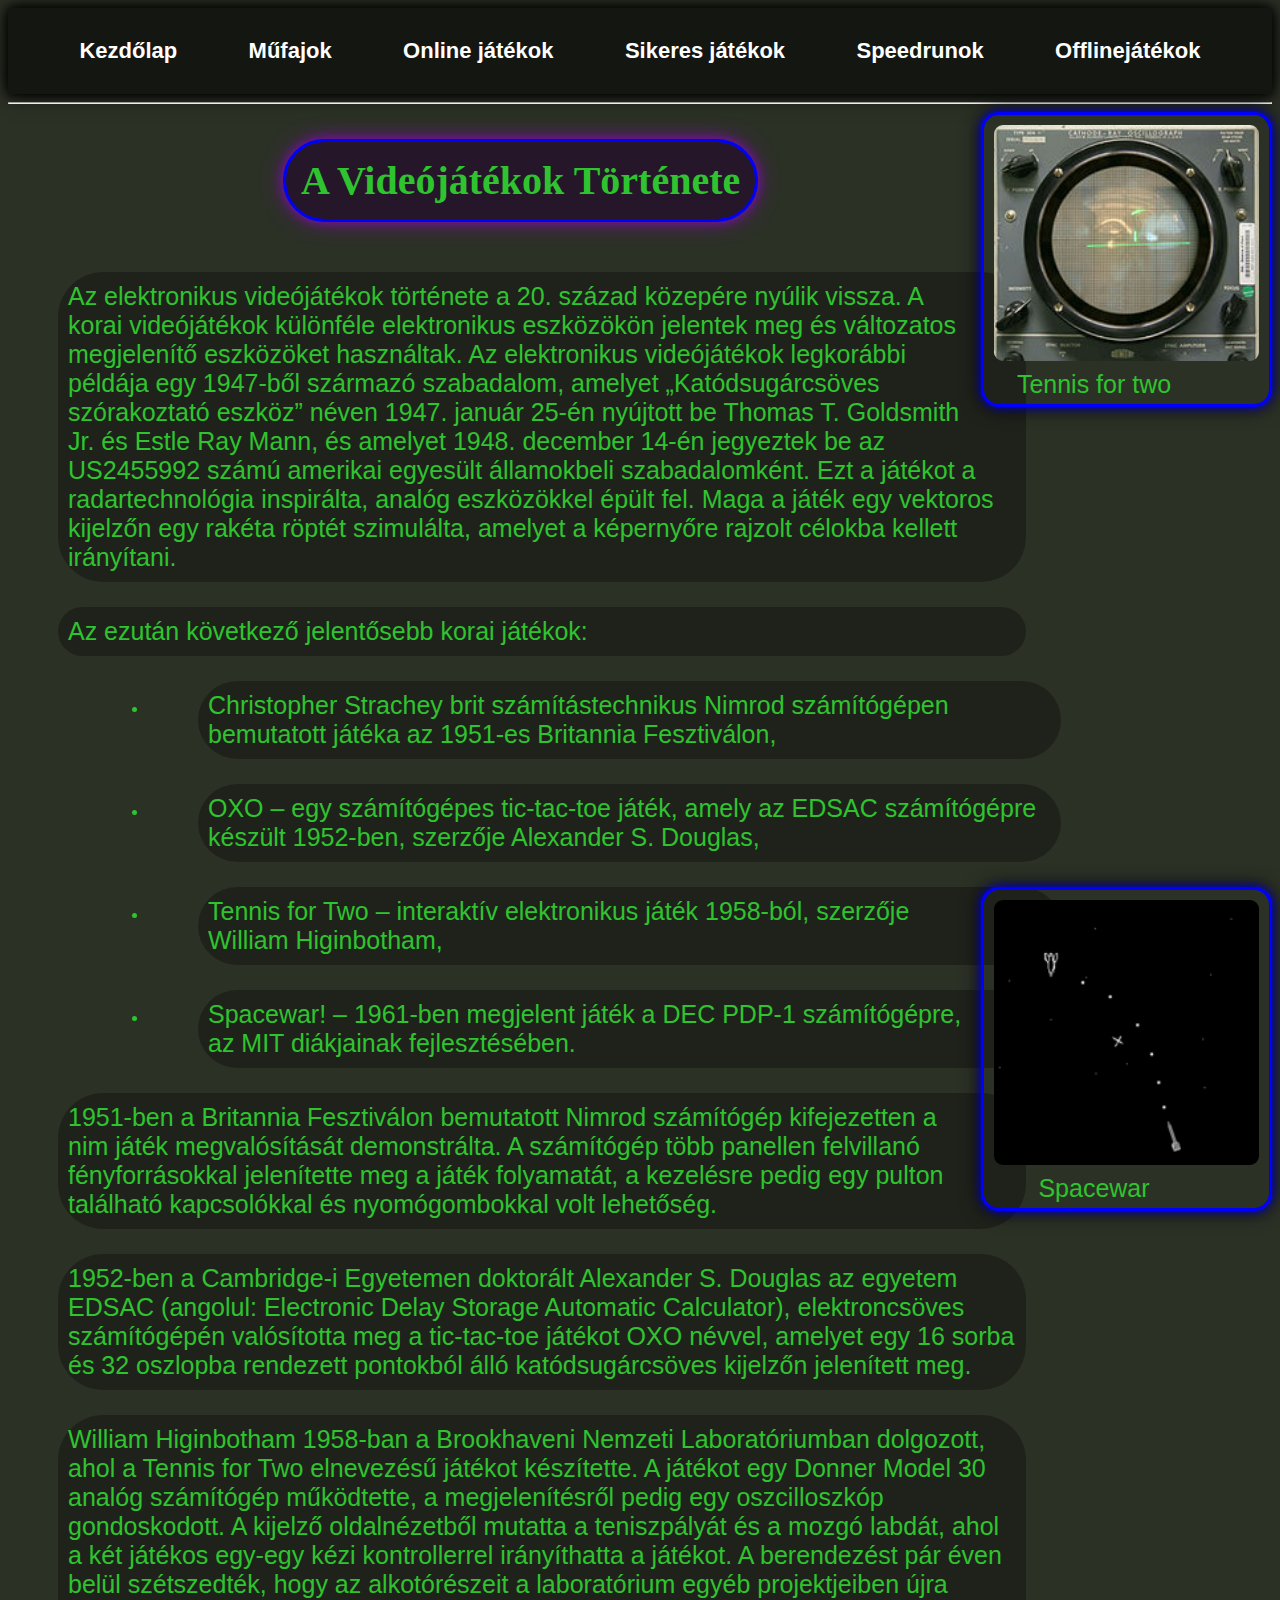
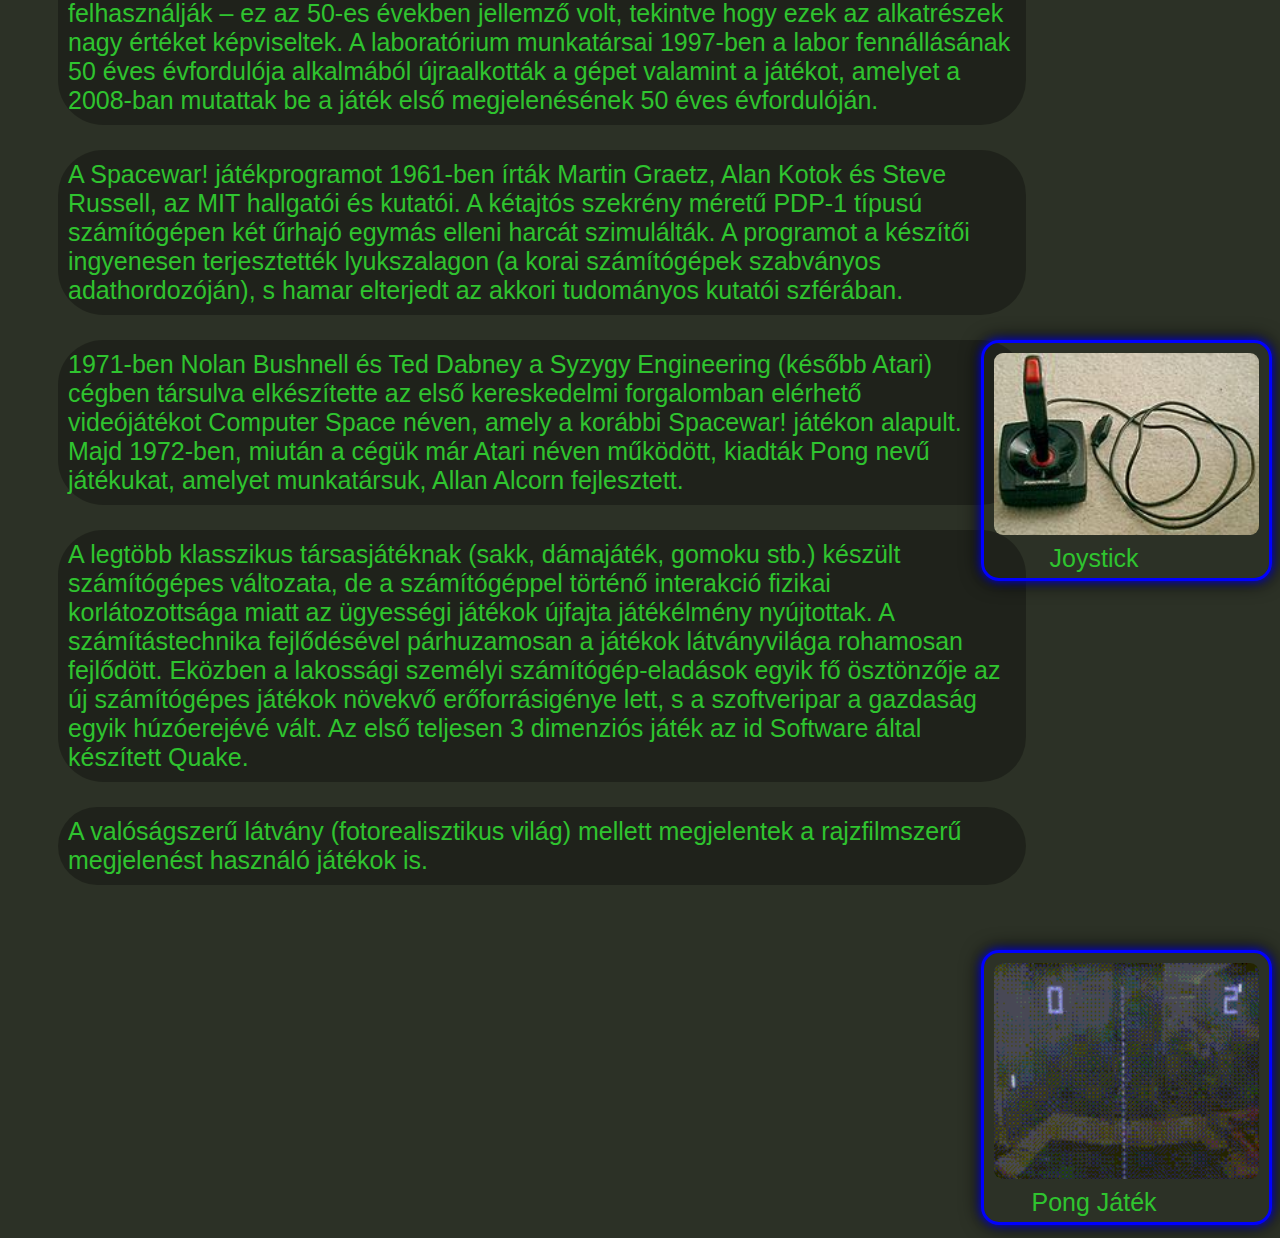
==== commit 1c0217bd: "Kész" ====
--- a/jatek_tortenet.html
+++ b/jatek_tortenet.html
@@ -6,24 +6,9 @@
     <meta http-equiv="X-UA-Compatible" content="IE=edge">
     <meta name="viewport" content="width=device-width, initial-scale=1.0">
     <title>Játékok története</title>
+    <link rel="icon" href="images/favicon.ico.ico">
     <link rel="stylesheet" href="index.css">
-
-    <style>
-        .tortenet-p {
-            max-width: 100rem;
-        }
-
-        .vege-div {
-            border: 70px solid rgb(44, 49, 38);
-        }
-
-        .terkoz {
-            border: 20px solid rgb(44, 49, 38);
-        }
-    </style>
-
 </head>
-
 <body>
 <div id="topnav">
     <a href="index.html">Kezdőlap</a>
@@ -31,7 +16,7 @@
     <a href="onlinejatekok.html">Online játékok</a>
     <a href="sikeres.html">Sikeres játékok</a>
     <a href="speedrunok.html">Speedrunok</a>
-    <a href="videojatekok.html">Videójátékok</a>
+    <a href="videojatekok.html">Offlinejátékok</a>
 </div>
 <hr>
 <div></div>
--- a/index.css
+++ b/index.css
@@ -41,6 +41,7 @@
     font-weight:bold;
     font-family:'Segoe UI', Tahoma, Geneva, Verdana, sans-serif;
     transition:ease-in-out 0.3s;
+    
 }
 
 .focim span{
@@ -69,46 +70,90 @@
     border:3px solid rgba(0, 0, 0, 0);
 
 }
+#azoldalrolfooldal p{
+ font-size:40px;
+ font-family:arial;
+ line-height:50px;
+ margin-left:-65px;
+ 
+
+}
+#azoldalrolfooldal{
+    padding-left:75px;
+    width:950px;
+    color:rgb(47, 196, 47);
+    font-size:35px;
+    cursor:default;
+    margin:auto;
+    
+    text-align:center;
+    margin-bottom:250px;
+    border-top:2px solid white;
+    border-bottom:2px solid white;
+    border-width:120%;
+    
+}
 p{
-    margin-right:190px;
+    font-family:arial;
+    font-size:30px;
+    background:rgba(0, 0, 0, 0.292);
+    padding:10px;
+    border-radius:5vh;
+    cursor:default;
 }
 .focim a{
     text-decoration:none;
 
 }
 .tortenetkep{
+    
     float:right;
     padding: 10px;
-    border:3px solid greenyellow;
-    width:200px;
-}
+    border:3px solid blue;
+    width:fit-content;
+    border-radius:2vh;
+    box-shadow: 0px 0px 10px 0px blue, 0px 0px 20px 0px black;
+}
+.tortenetkep img{
+    width:265px;
+    border-radius:1vh;
+}
+
 .tortenetkepszoveg{
+    font-size:25px;
+    cursor:default;
+    text-align:center;
     position:relative;
     left:10px;
     right: 10px;
     top:5px;
     width:180px;
     height:auto;
-    text-align:center;
+   
 
 }
 .h2fooldal{
+    text-align:left;
+    font-family:cursive;
+    padding:15px;
+    margin:auto;
     font-size:40px;
-    
-}
-.azoldalrolfooldal{
-    text-align:center;
-    font-size:35px;
-}
-#azoldalrolfooldal{
-    cursor:default;
-    margin-left:25px;
-    color:rgba(255, 255, 255, 0.61);
-    background:rgba(0, 0, 0, 0.336);
-    width:fit-content;
-    text-align:center;
-    
-}
+    margin-bottom:50px;
+    border:3px solid blue;
+    background-color:rgba(35, 10, 43, 0.685);
+    border-radius:5vh;
+    transition:ease-in-out 0.3s;
+    cursor:default;
+    box-shadow:0px 0px 10px 0px rgb(116, 18, 155), 0px 0px 20px 0px rgb(116, 18, 155);
+    width:fit-content;
+}
+.h2fooldal:hover{
+    border:3px solid rgb(255, 255, 255);
+    font-size:45px;
+    transition:ease-in-out 0.3s;
+    box-shadow:0px 0px 10px 0px rgb(255, 255, 255), 0px 0px 20px 0px rgb(22, 21, 21);
+}
+
 .felsoszegely{
     width:102%;
     height:150px;
@@ -116,17 +161,69 @@
     margin-right:-30px;
     margin-top:-8px;
 }
+.sikerescontainer{
+    width:400px;
+    height:221px;
+    overflow:hidden;
+   
+    border-radius:100%;
+    border:5px solid blue;
+    border-radius:20px;
+}
+.legsikeresebbkep img{
+    width:100%;
+    height:100%;
+    background-position:center;
+    background-size:cover;
+    overflow:hidden;
+ 
+    
+    transition:0.7s;
+    
+}
+.legsikeresebbkep img:hover{
+    transform:scaleX(1);
+    transform:scaleY(1.2);
+   
+}
 .legsikeresebbkep{
+    box-shadow:0px 0px 10px 0px rgb(0, 0, 0), 0px 0px 50px 15px rgb(0, 0, 0);
     position:relative;
+    border-radius:5vh;
     display:inline-block;
-    padding:15px;
+    
     font-size:20px;
     transition:ease-in-out 0.3s;
-    margin-left:400px;
-
-   
+    margin-left:295px;
+    margin-bottom:100px;
+
+    
+    
+}
+h1{text-align:center;
+    font-family:cursive;
+    padding:15px;
+    margin-left:275px;
+    margin-top:35px;
+    font-size:40px;
+    margin-bottom:50px;
+    border:3px solid blue;
+    background-color:rgba(35, 10, 43, 0.685);
+    border-radius:5vh;
+    transition:ease-in-out 0.3s;
+    cursor:default;
+    box-shadow:0px 0px 10px 0px rgb(116, 18, 155), 0px 0px 20px 0px rgb(116, 18, 155);
+    width:fit-content;
+
+}
+h1:hover{
+    border:3px solid rgb(255, 255, 255);
+    font-size:42px;
+    transition:ease-in-out 0.3s;
+    box-shadow:0px 0px 10px 0px rgb(255, 255, 255), 0px 0px 20px 0px rgb(22, 21, 21);
 }
 .legsikeresebbalairas{
+    border-radius:2vh;
     display:none;
     border:1px solid rgba(255, 255, 255, 0.148);
     margin-right:13px;
@@ -139,15 +236,20 @@
     word-spacing: 2px;
     text-align:center;
     padding-top:15px;
+    transition:ease-in-out 0.3s;
     min-width:160px;
     z-index:1;
-    box-shadow:0px 0px 10px 0px rgb(20, 22, 17), 0px 0px 20px 0px black;
-    transition:ease-in-out 0.3s;
+    width:120%;
+    box-shadow:0px 0px 10px 0px rgb(0, 0, 0), 0px 0px 50px 15px rgb(0, 0, 0);
 }
 .legsikeresebbkep:hover .legsikeresebbalairas{
     display:block;
     cursor:default;
     transition:ease-in-out 0.3s;
+    
+    
+    
+    
 }
 .legsikeresebbalairas td{
     padding-bottom:25px;
@@ -157,12 +259,14 @@
     
     
 }
-.legsikeresebbkep img{
-    box-shadow:0px 0px 10px 0px rgb(20, 22, 17), 0px 0px 20px 0px black;
-}
 .legsikeresebbkep:hover img{
     cursor:pointer;
-}
+    border-radius:2vh;
+    transition:ease-in-out 0.3s;
+    
+    width:125%;
+}
+
 .legsikeresebbalairas td:hover{
 color:white;
 }
@@ -174,3 +278,163 @@
     margin-right:-70px;
     margin-top:-20px;
 }
+
+#srsorozat{
+    margin-left:150px;
+    font-size:30px;
+    border:6px solid blue;
+    border-radius:5vh;
+    width:fit-content;
+    padding:15px;
+    background-color:rgba(137, 43, 226, 0.065);
+}
+
+#srsorozat li{
+    border:2px solid blue;
+    overflow:hidden;
+    border-radius:5vh;
+    background:rgba(0, 0, 0, 0.618);
+    margin-left:200px;
+    padding:15px;
+    max-width:300px;
+    text-align:center;
+    margin-top:10px;
+    box-shadow:0px 0px 10px 0px black, 0px 0px 20px 0px black;
+}
+.srtablazat {
+    border:6px solid blue;
+    overflow:hidden;
+    border-radius:5vh;
+    background:rgba(0, 0, 0, 0.618);
+    margin-left:200px;
+   
+}
+.srtablazat td{
+    font-size:25px;
+    margin-left:200px;
+    border:2px solid blue;
+    padding:10px;
+    text-align:center;
+}
+.srtablazat tr:first-child{
+    font-weight:bold;
+    color:white;
+    font-size:30px;
+    box-shadow:0px 0px 50px 0px rgb(44, 4, 59), 0px 0px 20px 0px black;
+    
+}   
+
+.srh2{
+    margin-top:45px;
+    font-size:35px;
+    text-align:center;
+    font-family:cursive;
+    padding:15px;
+margin-left:275px;
+ border:3px solid blue;
+    background-color:rgba(35, 10, 43, 0.685);
+    border-radius:5vh;
+    transition:ease-in-out 0.3s;
+ box-shadow:0px 0px 10px 0px rgb(116, 18, 155), 0px 0px 20px 0px rgb(116, 18, 155);
+    width:fit-content;
+}
+.srh2:hover{
+    cursor:default;
+    border:3px solid rgb(255, 255, 255);
+    font-size:42px;
+    transition:ease-in-out 0.3s;
+    box-shadow:0px 0px 10px 0px rgb(255, 255, 255), 0px 0px 20px 0px rgb(22, 21, 21);
+}
+.sriframe1{
+    margin-right:350px;
+border-radius:2vh;
+border:3px solid blue;
+box-shadow:0px 0px 10px 0px blue, 0px 0px 20px 0px black;
+}
+.mufaj-kep2 {
+    border:blue solid 5px;
+    border-radius:20px;
+    transition: ease-in-out 0.3s;
+    box-shadow:0px 0px 10px 0px rgb(0, 0, 0), 0px 0px 20px 0px rgb(0, 0, 0);
+}
+.mufaj-kep2:hover {
+    transform:scale(1.1);
+    transition: ease-in-out 0.3s;
+}
+.mufaj-kep {
+   display:none;}
+
+.li-elem {
+    max-width: 100rem;
+    text-align: justify;
+}
+button{
+    background:rgb(176, 50, 235);
+    color:rgb(248, 248, 248);
+    border-radius:5px;
+    font-size:20px;
+    box-shadow:0px 0px 10px 0px rgb(0, 0, 0), 0px 0px 5px 0px rgb(0, 0, 0);
+}
+
+.flex{
+    display:flex;
+    justify-content: space-evenly;
+    align-items:center;
+    flex-wrap:wrap;
+}
+
+
+li{
+    margin-left:100px;
+    border:none;
+}
+.tortenet-p {
+    max-width: 75%;
+    font-size:25px;
+    margin-left:50px;
+    cursor:default;
+    background:rgba(0, 0, 0, 0.292);
+    padding:10px;
+    border-radius:5vh;
+}
+
+.vege-div {
+    border: 70px solid rgb(44, 49, 38);
+}
+
+.terkoz {
+    border: 20px solid rgb(44, 49, 38);
+}
+.sjh1{
+    text-align:center;
+    font-family: cursive;
+    padding:25px;
+    margin:auto;
+    font-size:33px;
+    margin-bottom:50px;
+    border:3px solid blue;
+    background-color:rgba(35, 10, 43, 0.685);
+    border-radius:5vh;
+    transition:ease-in-out 0.3s;
+    cursor:default;
+    box-shadow:0px 0px 10px 0px rgb(116, 18, 155), 0px 0px 20px 0px rgb(116, 18, 155);
+    width:fit-content;
+}
+.sjh1:hover{
+    border:3px solid rgb(255, 255, 255);
+    font-size:35px;
+    transition:ease-in-out 0.3s;
+    box-shadow:0px 0px 10px 0px rgb(255, 255, 255), 0px 0px 20px 0px rgb(22, 21, 21);
+}
+.alsoszegely{
+    width:102%;
+    height:150px;
+    margin-left:-10px;
+    margin-right:-30px;
+  
+    position:absolute;
+}
+    
+
+
+
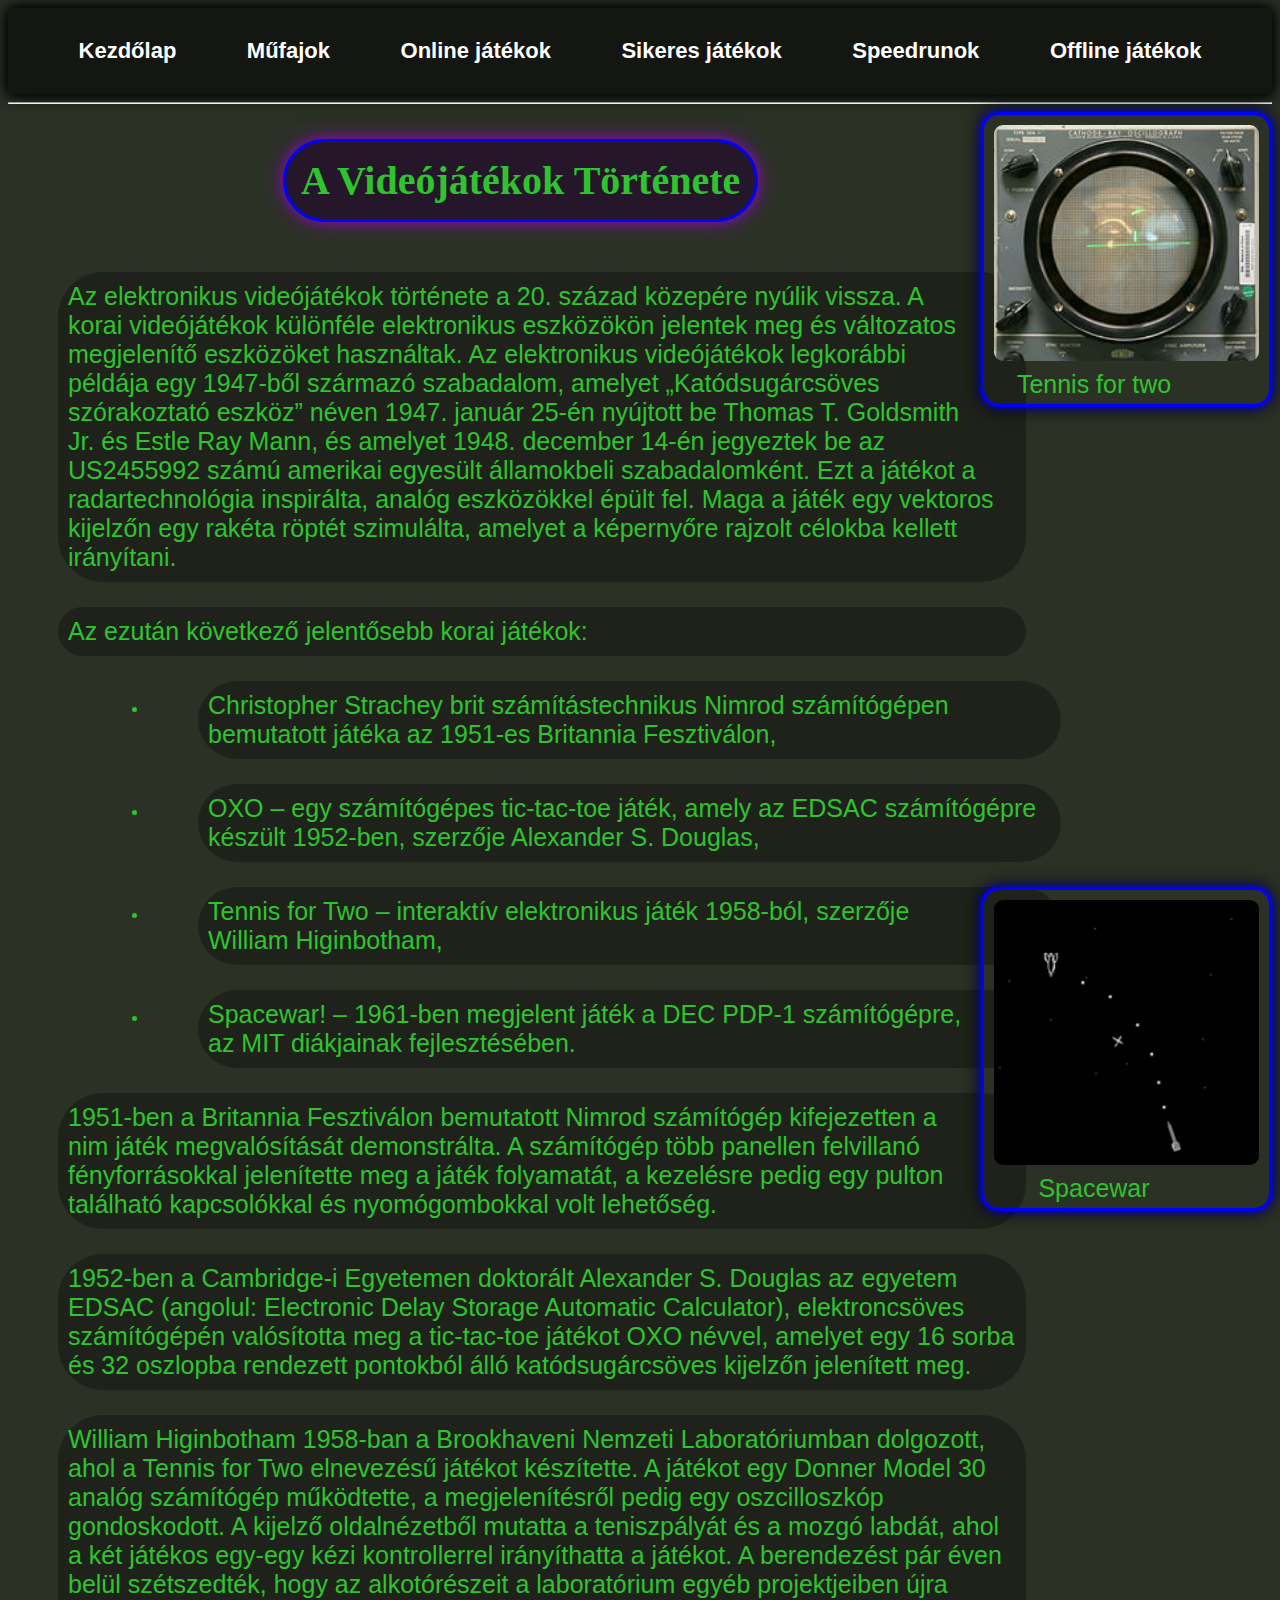
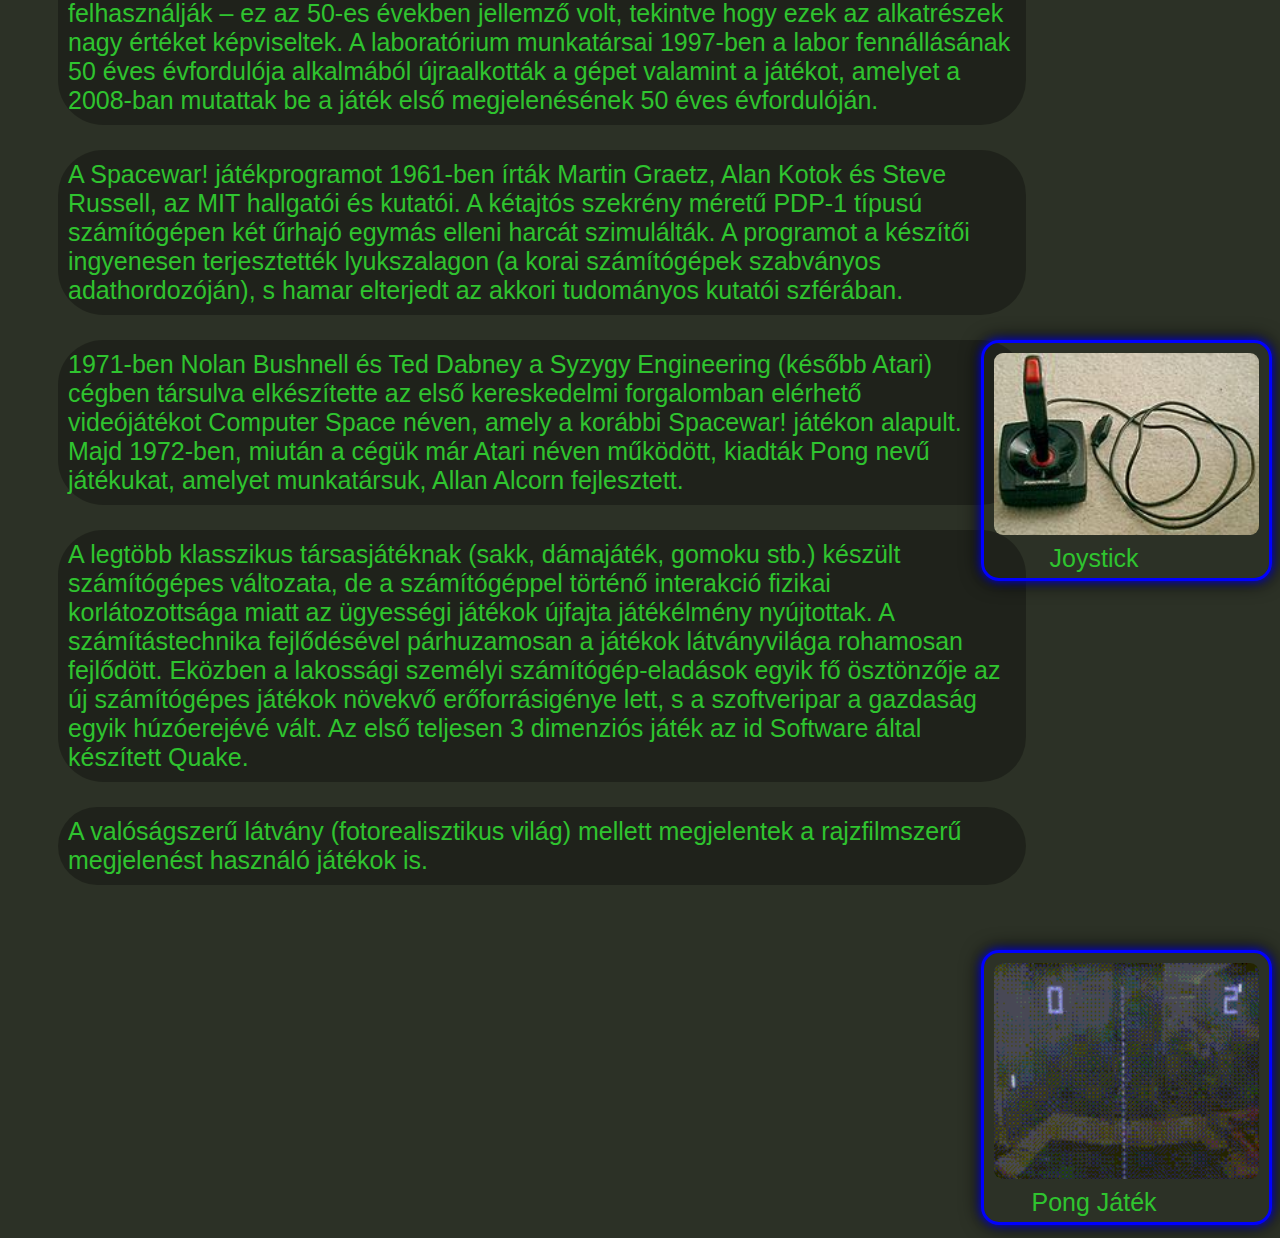
==== commit a5b47040: "Kész" ====
--- a/jatek_tortenet.html
+++ b/jatek_tortenet.html
@@ -16,7 +16,7 @@
     <a href="onlinejatekok.html">Online játékok</a>
     <a href="sikeres.html">Sikeres játékok</a>
     <a href="speedrunok.html">Speedrunok</a>
-    <a href="videojatekok.html">Offlinejátékok</a>
+    <a href="videojatekok.html">Offline játékok</a>
 </div>
 <hr>
 <div></div>
--- a/index.css
+++ b/index.css
@@ -165,11 +165,12 @@
     width:400px;
     height:221px;
     overflow:hidden;
-   
+    
     border-radius:100%;
     border:5px solid blue;
     border-radius:20px;
 }
+
 .legsikeresebbkep img{
     width:100%;
     height:100%;
@@ -191,10 +192,10 @@
     position:relative;
     border-radius:5vh;
     display:inline-block;
-    
+    margin-left:350px;
     font-size:20px;
     transition:ease-in-out 0.3s;
-    margin-left:295px;
+    
     margin-bottom:100px;
 
     
@@ -245,9 +246,7 @@
 .legsikeresebbkep:hover .legsikeresebbalairas{
     display:block;
     cursor:default;
-    transition:ease-in-out 0.3s;
-    
-    
+    transition:ease-in-out 0.3s;    
     
     
 }
@@ -263,7 +262,6 @@
     cursor:pointer;
     border-radius:2vh;
     transition:ease-in-out 0.3s;
-    
     width:125%;
 }
 
